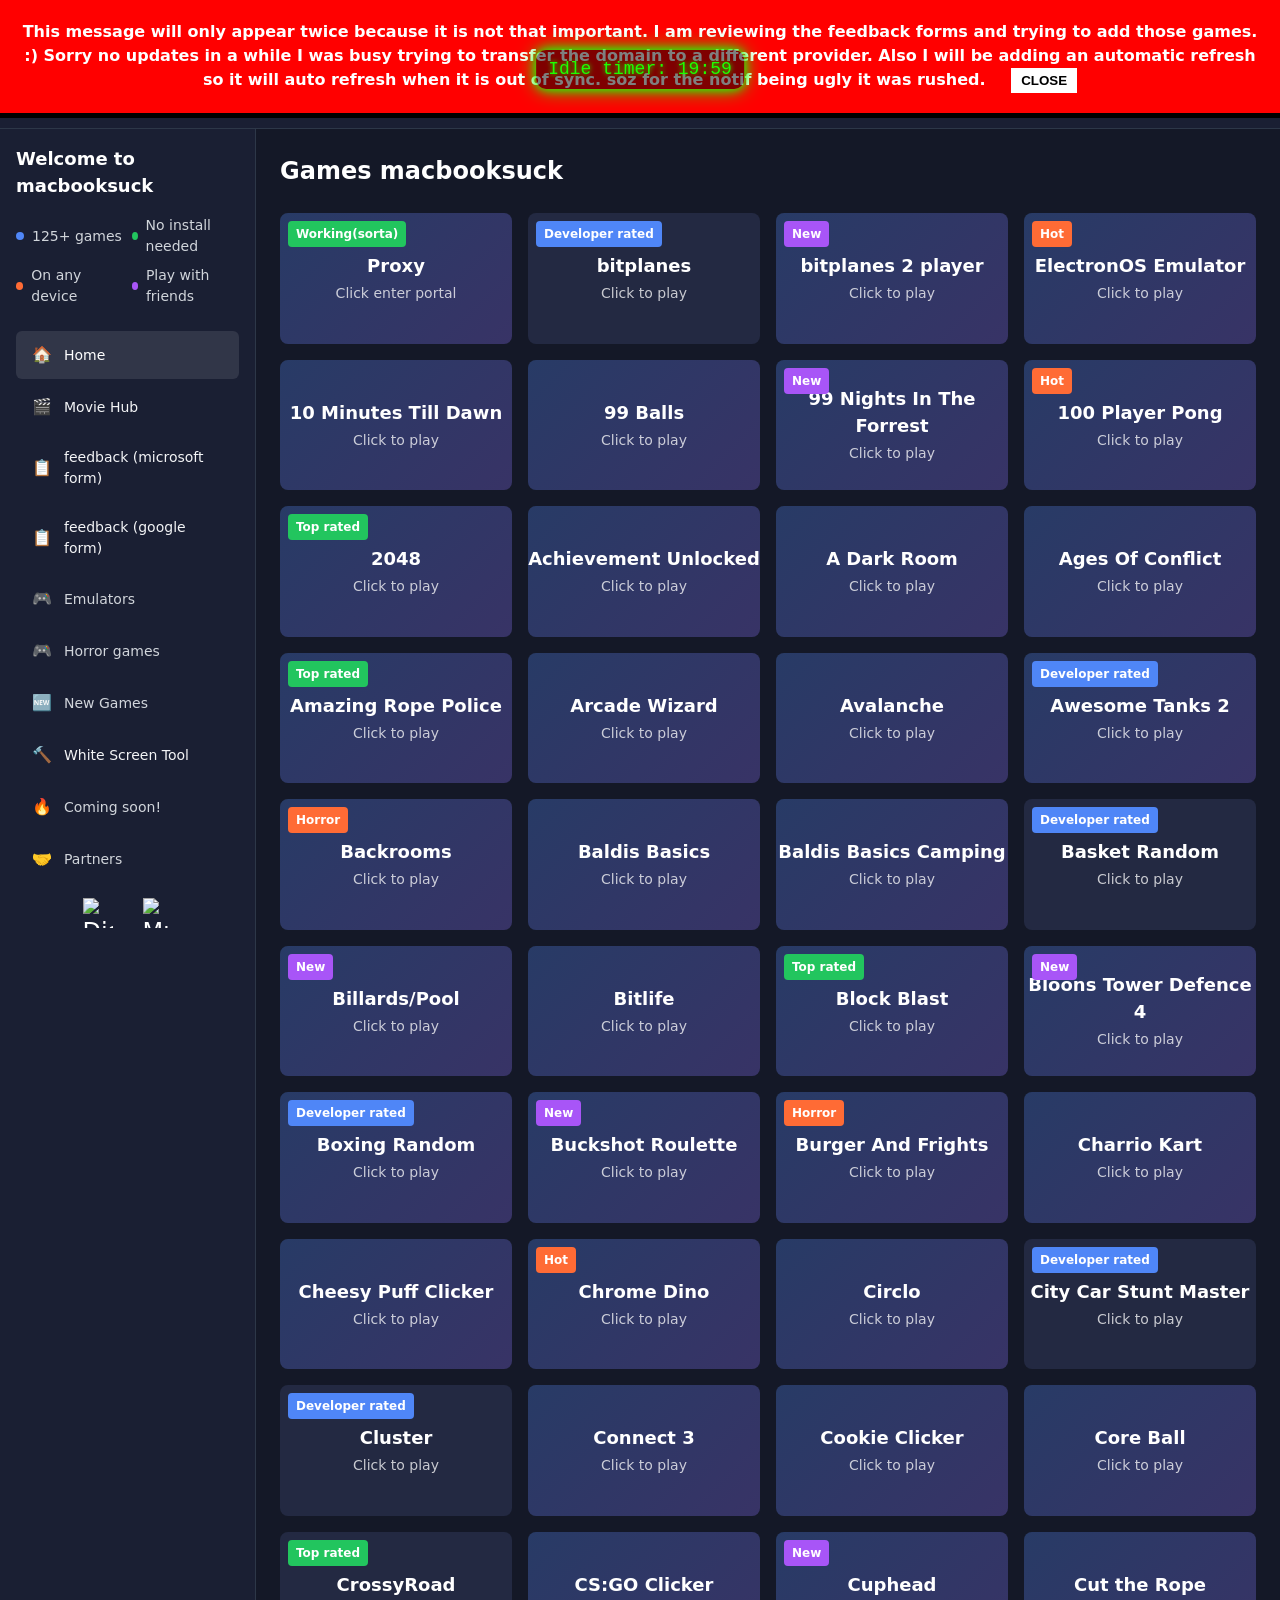
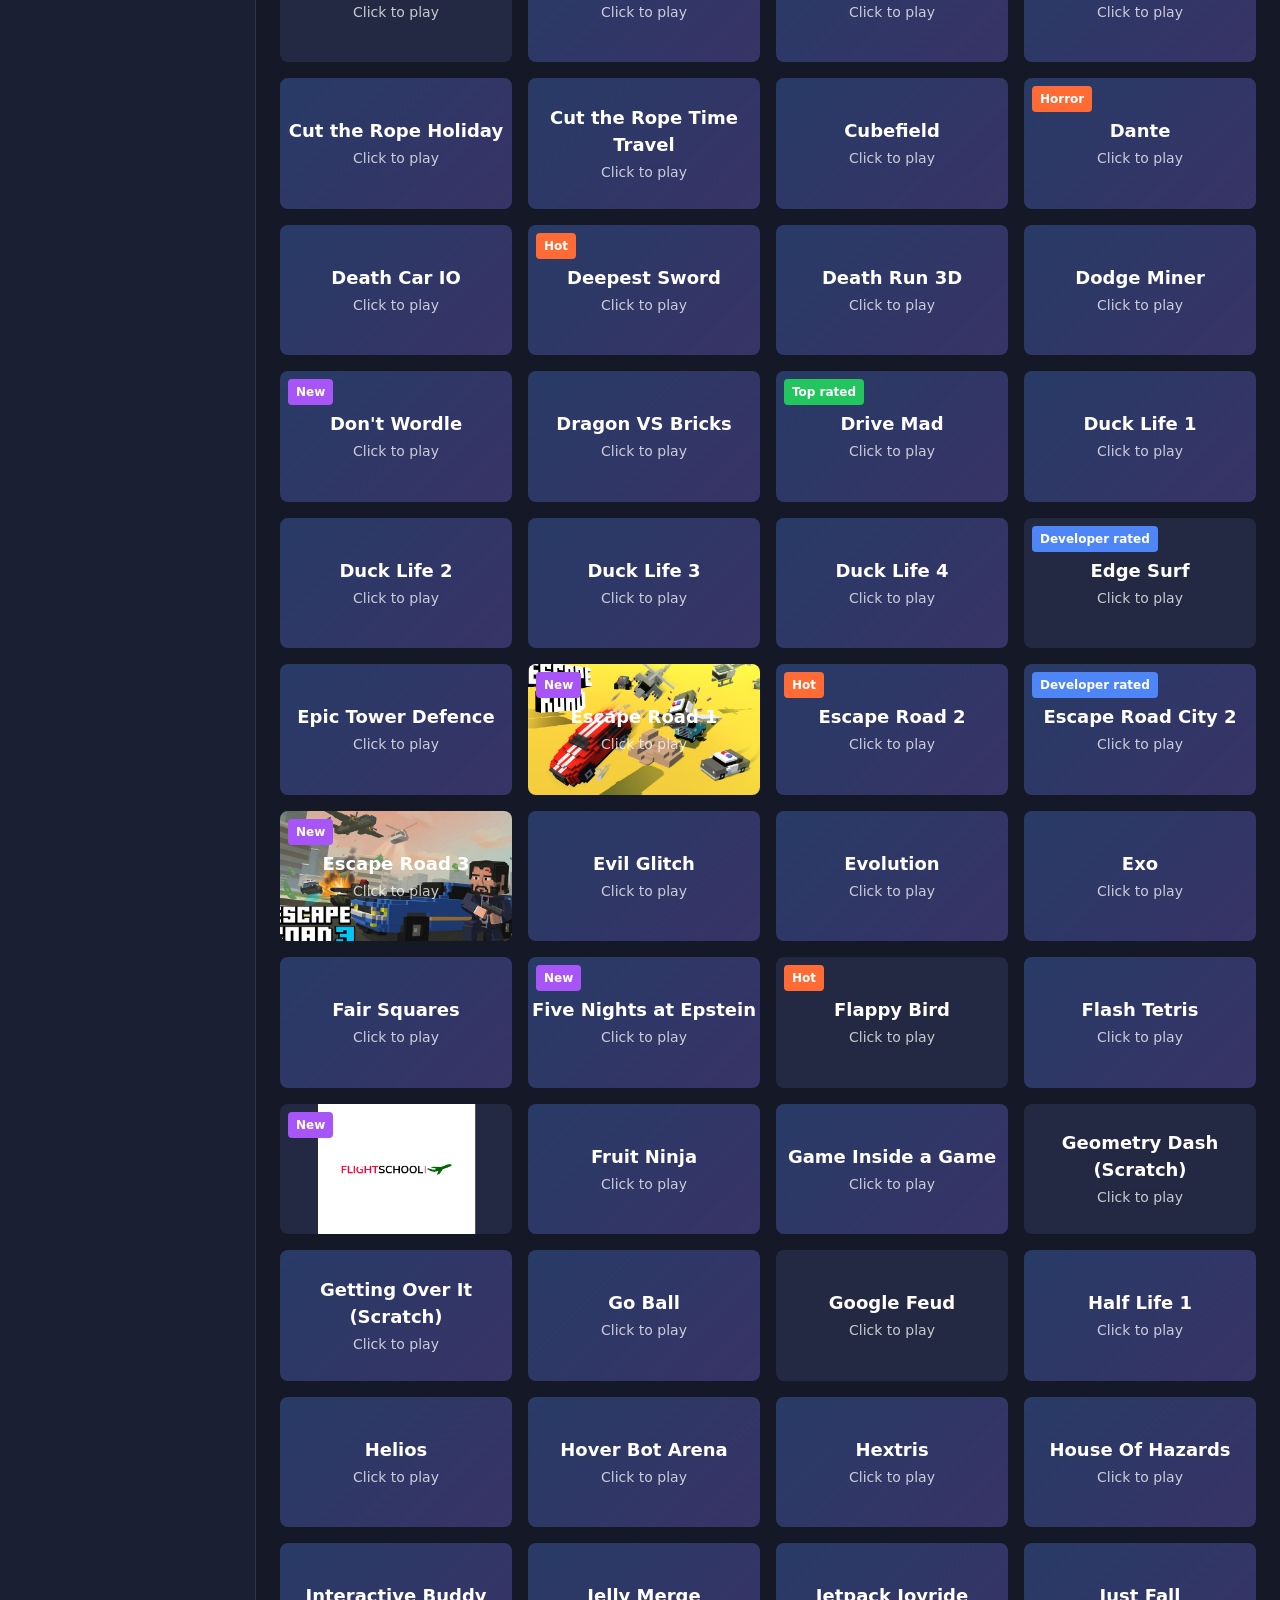
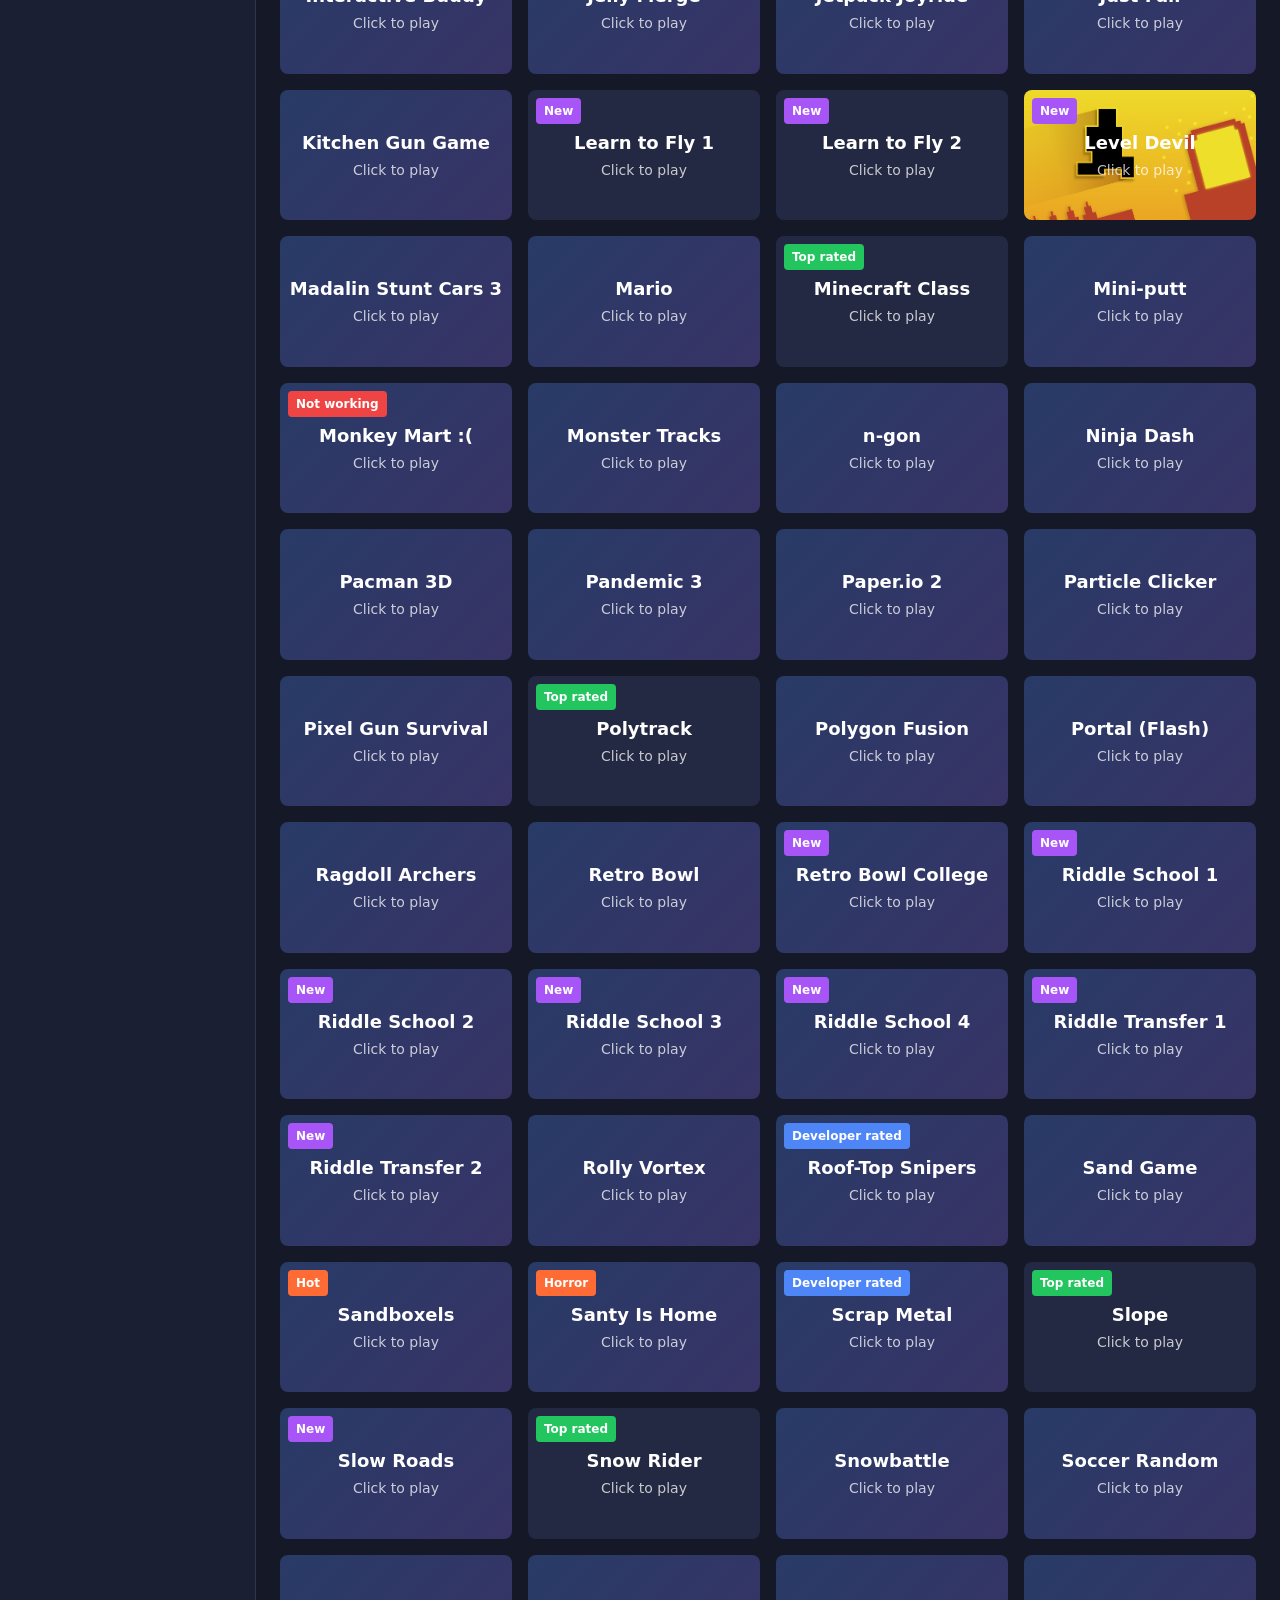
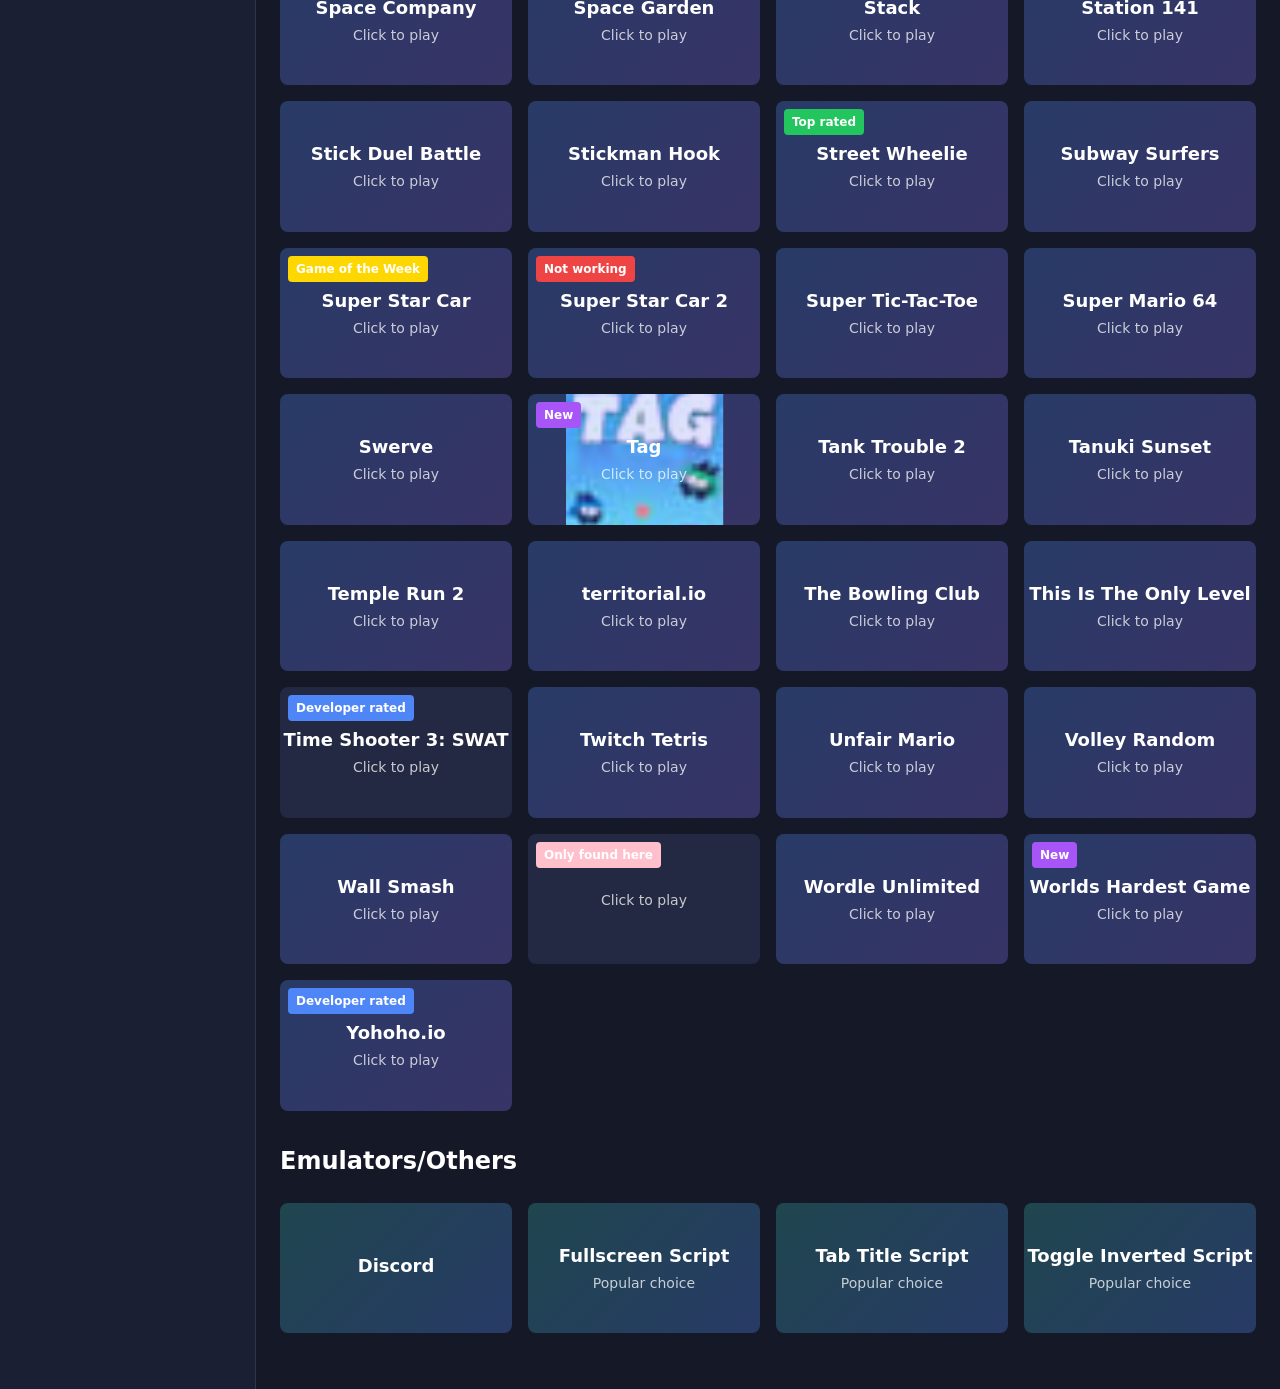
==== index(down).html @ ab555971 "currently down message" ====
<!DOCTYPE html>
<html lang="en">
<head>
    <link rel="stylesheet" href="https://cdnjs.cloudflare.com/ajax/libs/font-awesome/6.5.0/css/all.min.css" integrity="sha512-..." crossorigin="anonymous" referrerpolicy="no-referrer" />
    <script async src="https://pagead2.googlesyndication.com/pagead/js/adsbygoogle.js?client=ca-pub-8167917296547686"
     crossorigin="anonymous"></script>
    <meta charset="UTF-8">
    <script async src="https://www.googletagmanager.com/gtag/js?id=G-ZDD8GECEW2" crossorigin="anonymous"></script>
  <script>
    window.dataLayer = window.dataLayer || [];
    function gtag(){dataLayer.push(arguments);}
    gtag('js', new Date());
    gtag('config', 'G-ZDD8GECEW2');
  </script>
    <script src="TemplateData/UnityProgress.js"></script>
    <meta property="og:title" content="Play Unblocked Games | macbooksuck.xyz">
    <meta name="viewport" content="width=device-width,initial-scale=1.0">
    <meta name="description" content="macbooksuck games unblocked anti-teachers mySBC">
    <meta property="og:description" content="macbooksuck">
    <meta property="og:type" content="website">
    <meta name="google-adsense-account" content="ca-pub-8167917296547686">
    <meta name="keywords" content="macbooksuck, macbooksuck xyz, macbooksuck.com, mackbooksuck, macbookssuck, mackbookssuck, mySBC, macbook suck, macbooks suck, mcbooksuck, mcbooksucks">
    <script src="TemplateData/UnityProgress.js"></script>
    <title>Education Perfect | Learning, Assessment and Analytics Platform</title>
    <link rel="icon" href="assets/favicon/education-perfect.png">
    <link rel="stylesheet" href="styles.css?2313123dsfs4ddsujafgyat">
    <meta property="og:title" content="Play Unblocked Games | macbooksuck.xyz">
    <meta property="og:description" content="Instant access to browser-based games. No downloads.">
    <meta property="og:image" content="https://main1.macbooksuck.xyz/assets/favicon/education-perfect.png">
    <meta property="og:url" content="https://main1.macbooksuck.xyz">
    <link rel="canonical" href="https://main1.macbooksuck.xyz">
    <style>
.icon-bar {
  display: flex;
  justify-content: center;
  gap: 20px;
  padding: 10px 0;
  background-color: transparent;
  position: static; /* Remove fixed positioning */
  width: 100%;
}

.icon-bar a {
  color: white;
  font-size: 24px;
  text-decoration: none;
  display: flex;
  align-items: center;
  justify-content: center;
  width: 40px;
  height: 40px;
}

.icon-bar a:hover {
  color: #ffcc00;
}

.icon-bar i,
.icon-bar img.nav-icon {
  max-width: 24px;
  max-height: 24px;
}

.icon-bar a.active i {
  color: #1eff00;
  text-shadow: 0 0 5px #1eff00, 0 0 10px #1eff00;
  transition: color 0.3s ease, text-shadow 0.3s ease;
}

.vertical-icons {
  flex-direction: column;
  align-items: center;
  gap: 12px;
  padding-top: 4px;
}
        
.icon-img {
  width: 30px;
  height: 30px;
  object-fit: contain;
  vertical-align: middle;
}


#idleCountdown {
  position: fixed;
  top: 50px;
  left: 50%;
  transform: translateX(-50%);
  background-color: rgba(25, 25, 25, 0.9);
  color: #1eff00;
  font-size: 20px;
  padding: 8px 16px;
  border-radius: 12px;
  font-family: 'Courier New', monospace;
  z-index: 9999;
  pointer-events: none;
  box-shadow: 0 0 10px #1eff00, 0 0 20px #1eff00;
  text-shadow: 0 0 5px #1eff00;
  animation: pulseGlow 1s infinite alternate;
}

        
#webAppPopup {
  position: fixed !important;
  bottom: 32px !important;
  right: 32px !important;
  left: auto !important;
  top: auto !important;
  margin: 0 !important;
  z-index: 10000 !important;
  width: 340px;
  max-width: 90vw;
  min-width: 180px;
  box-shadow: 0 4px 24px rgba(0,0,0,0.4);
  background: #09003d;
  color: #fff;
  border-radius: 12px;
  display: none; /* default off */
}
        
#webAppPopup .callout-header {
    font-weight: bold;
    font-size: 16px;
}
  
    </style>
</head>
<body>
        <div class="icon-bar">
<a href="https://discord.com/invite/bUhB26NxNC" target="_blank" title="Join our Discord">
  <img src="assets/img/discord.png" alt="Discord" class="icon-img">
</a>

<a href="#" id="musicToggle" title="Toggle Music">
  <img src="assets/img/2music-off.png" alt="Music Toggle" id="musicIcon" class="icon-img" />
</a>
</div>

<div id="musicPlayer" style="display:none; position:fixed;
top:60px; right:20px; background:#000; border:2px solid violet;
padding:10px; border-radius:15px; z-index:9999;">
  <audio id="bgAudio" controls>
    <source src="sigma.mp3" type="audio/mpeg">
    Your browser doesn't support audio.
  </audio>
</div>
<div id="idleOverlay" style="display:none; position:fixed; top:0;
left:0; width:100vw; height:100vh; background:#000; z-index:99999;">
  <img src="assets/img/Drawing-29.sketchpad.png" alt="Idle Cover" style="width:100%; height:100%; object-fit:cover;">
  
<button id="resumeBtn" onclick="hideIdleOverlay()" style="
  position: absolute;
  top: 20px;
  right: 20px;
  padding: 6px 12px;
  font-size: 14px;
  background: #888;
  border: none;
  border-radius: 6px;
  color: #fff;
  cursor: pointer;
">
  Resume
</button>
</div>

<div id="idleCountdown" style="
  position:fixed;
  top:50px;
  left:50%;
  transform:translateX(-50%);
  background-color:rgba(0,0,0,0.5);
  color:#1eff00;
  font-size:18px;
  padding:6px 12px;
  border-radius:10px;
  z-index:9999;
  font-family:monospace;
  pointer-events:none;
">
  Idle timer: 20:00
</div>

<script>
let lastActive = Date.now();
const idleDuration = 20 * 60 * 1000; // 20 minutes
const countdownEl = document.getElementById("idleCountdown");
let idleActive = false;

function showIdleOverlay() {
  document.getElementById("idleOverlay").style.display = "block";
  idleActive = true;
}

function hideIdleOverlay() {
  document.getElementById("idleOverlay").style.display = "none";
  idleActive = false;
  lastActive = Date.now(); // Reset timer
}

["mousemove", "click", "scroll", "touchstart"].forEach(evtName => {
  document.addEventListener(evtName, (e) => {
    if (!idleActive) {
      lastActive = Date.now();
    } else {
      // Prevent mouse movement from resetting timer during idle
      if (evtName === "mousemove") {
        e.stopPropagation();
        e.preventDefault();
      }
    }
  }, true);
});

// Resume only via key press or resume button
document.addEventListener("keydown", () => {
  if (idleActive) hideIdleOverlay();
});

document.getElementById("resumeBtn").addEventListener("click", () => {
  if (idleActive) hideIdleOverlay();
});

// Update countdown every second
setInterval(() => {
  const timeLeft = idleDuration - (Date.now() - lastActive);
  if (timeLeft <= 0 && !idleActive) {
    showIdleOverlay();
    countdownEl.textContent = "Idle timer: 00:00";
  } else if (!idleActive) {
    const minutes = Math.floor(timeLeft / 60000);
    const seconds = Math.floor((timeLeft % 60000) / 1000);
    countdownEl.textContent = `Idle timer: ${String(minutes).padStart(2, '0')}:${String(seconds).padStart(2, '0')}`;
  }
}, 1000);
</script>

<script>
function toggleMusicPlayer() {
  const player = document.getElementById("musicPlayer");
  const audio = document.getElementById("bgAudio");
  const icon = document.getElementById("musicIcon");

  if (player.style.display === "none") {
    player.style.display = "block";
    audio.play();
    icon.src = "assets/img/1music-on.png";
  } else {
    player.style.display = "none";
    audio.pause();
    icon.src = "assets/img/2music-off.png";
  }
}

// Hi? why are you reading this? eh this is a watermark for macbooksuck so ok bye!
document.getElementById("musicToggle").addEventListener("click", function(e) {
  e.preventDefault();
  toggleMusicPlayer();
});
</script>

    
<div class="settings-container">
  <button class="settings-toggle" onclick="toggleSettings()">⚙️</button>
  <div class="settings-dropdown" id="settingsDropdown">
    <label>
      Tab Title:
      <input type="text" id="titleInput" placeholder="Enter new tab title" />
    </label>
    <label>
      Tab Icon URL:
      <input type="text" id="faviconInput" placeholder="Enter favicon image URL" />
    </label>
    <label>
      Idle Timer (minutes):
      <input type="number" id="idleTimeInput" placeholder="e.g. 20" min="1" />
    </label>
    <label>
      Idle Image URL:
      <input type="text" id="idleImageInput" placeholder="Enter image URL for idle overlay" />
    </label>

    <div class="settings-actions">
      <button class="reset-btn" onclick="resetSettings()">Reset</button>
      <!-- Future button can go here -->
    </div>

    <button onclick="applySettings()" class="apply-btn">Apply</button>
  </div>
</div>


    <div class="app">
        <!-- Header -->
        <header class="header">
            <div class="header-logo">
                <div class="logo-icon">
                    <span>CG</span>
                </div>
                <div class="logo-text">
                    <div>macbook</div>
                    <div>suck</div>
                </div>
            </div>

            <div class="header-search">
                <input type="text" placeholder="Search Bar!" class="search-input">
            </div>
        </header>

        <div class="main-layout">
            <!-- Sidebar -->
            <aside class="sidebar">
                <div class="sidebar-content">
                    <div class="welcome-section">
                        <h2>Welcome to macbooksuck</h2>
                        <div class="features-grid">
                            <div class="feature-item">
                                <span class="feature-dot blue"></span>
                                125+ games
                            </div>
                            <div class="feature-item">
                                <span class="feature-dot green"></span>
                                No install needed
                            </div>
                            <div class="feature-item">
                                <span class="feature-dot orange"></span>
                                On any device
                            </div>
                            <div class="feature-item">
                                <span class="feature-dot purple"></span>
                                Play with friends
                            </div>
                        </div>
                    </div>

                    <nav class="sidebar-nav">
                        <div class="sidebar-item active" id="navHome" onclick="showHome()">
                            <span class="nav-icon">🏠</span>
                            <span class="nav-label">Home</span>
                        </div>

                        <a href="https://movie-hub.macbooksuck.xyz" class="sidebar-item" target="_blank">
                            <span class="nav-icon">🎬</span>
                            <span class="nav-label">Movie Hub</span>
                        </a>
                        
                        <a href="https://forms.office.com/r/u4eZi5Cr4D" class="sidebar-item" target="_blank">
                            <span class="nav-icon">📋</span>
                            <span class="nav-label">feedback (microsoft form)</span>
                        </a>

                        <a href="https://forms.gle/hWubwTMsiNaT93it7" class="sidebar-item" target="_blank">
                            <span class="nav-icon">📋</span>
                            <span class="nav-label">feedback (google form)</span>
                        </a>
                        
                        <div class="sidebar-item" id="navEmulators" onclick="showEmulators()">
                              <span class="nav-icon">🎮</span>
                              <span class="nav-label">Emulators</span>
                        </div>

                        <div class="sidebar-item" id="navHorror" onclick="showHorror()">
                              <span class="nav-icon">🎮</span>
                              <span class="nav-label">Horror games</span>
                        </div>

                        <div class="sidebar-item" id="navNew" onclick="showNewGames()">
                              <span class="nav-icon">🆕</span>
                              <span class="nav-label">New Games</span>
                        </div>
                        
                        <a href="https://ws.macbooksuck.xyz" class="sidebar-item" target="_blank">
                            <span class="nav-icon">🔨</span>
                            <span class="nav-label">White Screen Tool</span>
                        </a>
                        
                        <div class="sidebar-item">
                            <span class="nav-icon">🔥</span>
                            <span class="nav-label">Coming soon!</span>
                        </div>

                        <div class="sidebar-item">
                            <span class="nav-icon">🤝</span>
                            <span class="nav-label">Partners</span>
                        </div>
                    </nav>

                        <div class="icon-bar">
                            <a href="https://discord.com/invite/bUhB26NxNC" target="_blank" title="Join our Discord">
                                <img src="assets/img/discord.png" alt="Discord" class="icon-img">
                            </a>
                            <a href="#" id="musicToggle" title="Toggle Music">
                                <img src="assets/img/2music-off.png" alt="Music Toggle" id="musicIcon" class="icon-img" />
                            </a>
                        </div>
                    </div>
                </aside>
            <div id="webfarmNotification" class="notif hidden" role="status" aria-live="polite" aria-atomic="true">
                <div class="notif-inner">
                    <div class="notif-left">
                        <strong class="notif-title">Update</strong>
                        <div class="notif-message">Added Buckshot Roulette and Cuphead</div>
                    </div>
                    <div class="notif-actions">
                        <button id="notifDetails" class="notif-btn">Details</button>
                        <button id="notifDismiss" class="notif-btn" aria-label="Dismiss notification">✕</button>
                    </div>
                </div>
            </div>

            <script>
            // Check the "aggression level" in local storage
let notifyStatus = localStorage.getItem('annoying_popup_status');

// If status is null (first time) or '1' (first dismissal), show it
if (!notifyStatus || notifyStatus === '1') {
    window.onload = () => {
        const overlay = document.createElement('div');
        overlay.id = 'aggro-notify';
        overlay.innerHTML = `
            <div style="background:red; color:white; padding:20px; font-weight:bold; text-align:center; position:fixed; top:0; left:0; width:100%; z-index:9999; border-bottom:5px solid black;">
                This message will only appear twice because it is not that important. I am reviewing the feedback forms and trying to add those games. :) Sorry no updates in a while I was busy trying to transfer the domain to a different provider. Also I will be adding an automatic refresh so it will auto refresh when it is out of sync. soz for the notif being ugly it was rushed.
                <button onclick="dismissNotify()" style="margin-left:20px; cursor:pointer; background:white; border:none; padding:5px 10px; font-weight:bold;">CLOSE</button>
            </div>
        `;
        document.body.prepend(overlay);
    };
}

function dismissNotify() {
    const currentStatus = localStorage.getItem('annoying_popup_status');
    
    if (!currentStatus) {
        // First dismissal: set status to 1
        localStorage.setItem('annoying_popup_status', '1');
    } else if (currentStatus === '1') {
        // Second dismissal: set status to 2 (hidden forever)
        localStorage.setItem('annoying_popup_status', '2');
    }
    
    document.getElementById('aggro-notify').remove();
}

// Helper function for you to reset it manually via console
function resetNotify() {
    localStorage.removeItem('annoying_popup_status');
    location.reload();
}
            </script>
                        

            <!-- Main Content -->
            <main class="main-content">
                <section class="games-section">
                    <h2 class="section-title">Games <strong>macbooksuck</strong></h2>
                    <div class="games-grid">
                        <a href="https://games.macbooksuper.xyz/games/proxy/" class="game-card">
                            <div class="card-background blue-purple"></div>
                            <div class="card-content">
                                <div class="game-title">Proxy</div>
                                <div class="game-subtitle">Click enter portal</div>
                            </div>
                            <div class="badge top-rated">Working(sorta)</div>
                        </a>

                        <a href="https://games.macbooksuper.xyz/games/bit-planes/" class="game-card">
                            <div class="card-background has-image" style="background-image: url('assets/img/game-previews/bit-planes.jpg');"></div>
                            <div class="card-content">
                                <div class="game-title">bitplanes</div>
                                <div class="game-subtitle">Click to play</div>
                            </div>
                            <div class="badge updated">Developer rated</div>
                        </a>

                        <a href="https://games.macbooksuper.xyz/games/bit-planes-2" class="game-card">
                            <div class="card-background blue-purple"></div>
                            <div class="card-content">
                                <div class="game-title">bitplanes 2 player</div>
                                <div class="game-subtitle">Click to play</div>
                            </div>
                            <div class="badge new">New</div>
                          </a>

                        <a href="https://games.macbooksuper.xyz/games/ElectronOS/" class="game-card">
                            <div class="card-background blue-purple"></div>
                            <div class="card-content">
                                <div class="game-title">ElectronOS Emulator</div>
                                <div class="game-subtitle">Click to play</div>
                            </div>
                            <div class="badge hot">Hot</div>
                        </a>

                        <a href="https://games.macbooksuper.xyz/games/10-minutes-till-dawn/" class="game-card">
                            <div class="card-background blue-purple"></div>
                            <div class="card-content">
                                <div class="game-title">10 Minutes Till Dawn</div>
                                <div class="game-subtitle">Click to play</div>
                            </div>
                         </a>

                        <a href="https://macbooksuper.xyz/games/99balls/" class="game-card">
                            <div class="card-background blue-purple"></div>
                            <div class="card-content">
                                <div class="game-title">99 Balls</div>
                                <div class="game-subtitle">Click to play</div>
                            </div>
                          </a>

                        <a href="https://99nights.macbooksuck.xyz/" class="game-card">
                            <div class="card-background blue-purple"></div>
                            <div class="card-content">
                                <div class="game-title">99 Nights In The Forrest</div>
                                <div class="game-subtitle">Click to play</div>
                            </div>
                            <div class="badge new">New</div>
                          </a>
                        
                        <a href="https://games.macbooksuper.xyz/games/100ng/" class="game-card">
                            <div class="card-background blue-purple"></div>
                            <div class="card-content">
                                <div class="game-title">100 Player Pong</div>
                                <div class="game-subtitle">Click to play</div>
                            </div>
                            <div class="badge hot">Hot</div>
                          </a>

                        <a href="https://games.macbooksuper.xyz/games/2048/" class="game-card">
                            <div class="card-background blue-purple"></div>
                            <div class="card-content">
                                <div class="game-title">2048</div>
                                <div class="game-subtitle">Click to play</div>
                            </div>
                            <div class="badge top-rated">Top rated</div>
                        </a>
                        
                        <a href="https://games.macbooksuper.xyz/games/achievementunlocked/" class="game-card">
                            <div class="card-background blue-purple"></div>
                            <div class="card-content">
                                <div class="game-title">Achievement Unlocked</div>
                                <div class="game-subtitle">Click to play</div>
                            </div>
                        </a>

                        <a href="https://games.macbooksuper.xyz/games/adarkroom/" class="game-card">
                            <div class="card-background blue-purple"></div>
                            <div class="card-content">
                                <div class="game-title">A Dark Room</div>
                                <div class="game-subtitle">Click to play</div>
                            </div>
                        </a>

                        <a href="https://games.macbooksuper.xyz/games/ages-of-conflict/" class="game-card">
                            <div class="card-background blue-purple"></div>
                            <div class="card-content">
                                <div class="game-title">Ages Of Conflict</div>
                                <div class="game-subtitle">Click to play</div>
                            </div>
                        </a>

                        <a href="https://games.macbooksuper.xyz/games/amazing-rope-police/" class="game-card">
                            <div class="card-background blue-purple"></div>
                            <div class="card-content">
                                <div class="game-title">Amazing Rope Police</div>
                                <div class="game-subtitle">Click to play</div>
                            </div>
                            <div class="badge top-rated">Top rated</div>
                        </a>

                        <a href="https://games.macbooksuper.xyz/games/arcadewizard/" class="game-card">
                            <div class="card-background blue-purple"></div>
                            <div class="card-content">
                                <div class="game-title">Arcade Wizard</div>
                                <div class="game-subtitle">Click to play</div>
                            </div>
                        </a>
                    
                        <a href="https://games.macbooksuper.xyz/games/avalanche/" class="game-card">
                            <div class="card-background blue-purple"></div>
                            <div class="card-content">
                                <div class="game-title">Avalanche</div>
                                <div class="game-subtitle">Click to play</div>
                            </div>
                        </a>

                        <a href="https://games.macbooksuper.xyz/games/awesometanks2/" class="game-card">
                            <div class="card-background blue-purple"></div>
                            <div class="card-content">
                                <div class="game-title">Awesome Tanks 2</div>
                                <div class="game-subtitle">Click to play</div>
                            </div>
                            <div class="badge updated">Developer rated</div>
                        </a>


                        <a href="https://games.macbooksuper.xyz/games/backrooms-2d/" class="game-card">
                            <div class="card-background blue-purple"></div>
                            <div class="card-content">
                                <div class="game-title">Backrooms</div>
                                <div class="game-subtitle">Click to play</div>
                            </div>
                            <div class="badge hot">Horror</div>
                        </a>


                        <a href="https://games.macbooksuper.xyz/games/baldis-basics/" class="game-card">
                            <div class="card-background blue-purple"></div>
                            <div class="card-content">
                                <div class="game-title">Baldis Basics</div>
                                <div class="game-subtitle">Click to play</div>
                            </div>
                        </a>

                        <a href="https://games.macbooksuper.xyz/games/baldisbasicsfieldtripcampingremake/" class="game-card">
                            <div class="card-background blue-purple"></div>
                            <div class="card-content">
                                <div class="game-title">Baldis Basics Camping</div>
                                <div class="game-subtitle">Click to play</div>
                            </div>
                        </a>

                        <a href="https://games.macbooksuper.xyz/games/basket-random/" class="game-card">
                            <div class="card-background has-image" style="background-image: url('assets/img/game-previews/basket-random.jpg');"></div>
                            <div class="card-content">
                                <div class="game-title">Basket Random</div>
                                <div class="game-subtitle">Click to play</div>
                            </div>
                            <div class="badge updated">Developer rated</div>
                        </a>

                        <a href="https://billards.macbooksuck.xyz/" class="game-card">
                            <div class="card-background blue-purple"></div>
                            <div class="card-content">
                                <div class="game-title">Billards/Pool</div>
                                <div class="game-subtitle">Click to play</div>
                            </div>
                            <div class="badge new">New</div>
                        </a>

                        <a href="https://games.macbooksuper.xyz/games/bitlife/" class="game-card">
                            <div class="card-background blue-purple"></div>
                            <div class="card-content">
                                <div class="game-title">Bitlife</div>
                                <div class="game-subtitle">Click to play</div>
                            </div>
                        </a>

                        <a href="https://games.macbooksuper.xyz/games/block-blast/" class="game-card">
                            <div class="card-background blue-purple"></div>
                            <div class="card-content">
                                <div class="game-title">Block Blast</div>
                                <div class="game-subtitle">Click to play</div>
                            </div>
                            <div class="badge top-rated">Top rated</div>
                        </a>

                        <a href="https://games.macbooksuper.xyz/games/Bloons-TD4/" class="game-card">
                            <div class="card-background blue-purple"></div>
                            <div class="card-content">
                                <div class="game-title">Bloons Tower Defence 4</div>
                                <div class="game-subtitle">Click to play</div>
                            </div>
                            <div class="badge new">New</div>
                        </a>

                        <a href="https://games.macbooksuper.xyz/games/boxing-random/" class="game-card">
                            <div class="card-background blue-purple"></div>
                            <div class="card-content">
                                <div class="game-title">Boxing Random</div>
                                <div class="game-subtitle">Click to play</div>
                            </div>
                            <div class="badge updated">Developer rated</div>
                        </a>

                        <a href="https://buckshot-roulette.macbooksuck.xyz/index.html" class="game-card">
                            <div class="card-background blue-purple"></div>
                            <div class="card-content">
                                <div class="game-title">Buckshot Roulette</div>
                                <div class="game-subtitle">Click to play</div>
                            </div>
                            <div class="badge new">New</div>
                        </a>

                        <a href="https://games.macbooksuper.xyz/games/burger-and-frights/" class="game-card">
                            <div class="card-background blue-purple"></div>
                            <div class="card-content">
                                <div class="game-title">Burger And Frights</div>
                                <div class="game-subtitle">Click to play</div>
                            </div>
                            <div class="badge hot">Horror</div>
                        </a>

                        <a href="https://games.macbooksuper.xyz/games/charrio-kart/" class="game-card">
                            <div class="card-background blue-purple"></div>
                            <div class="card-content">
                                <div class="game-title">Charrio Kart</div>
                                <div class="game-subtitle">Click to play</div>
                            </div>
                        </a>

                        <a href="https://games.macbooksuper.xyz/games/cheesypuffclicker/" class="game-card">
                            <div class="card-background blue-purple"></div>
                            <div class="card-content">
                                <div class="game-title">Cheesy Puff Clicker</div>
                                <div class="game-subtitle">Click to play</div>
                            </div>
                        </a>

                        <a href="https://games.macbooksuper.xyz/games/chrome-dino/" class="game-card">
                            <div class="card-background blue-purple"></div>
                            <div class="card-content">
                                <div class="game-title">Chrome Dino</div>
                                <div class="game-subtitle">Click to play</div>
                            </div>
                            <div class="badge hot">Hot</div>
                        </a>

                        <a href="https://games.macbooksuper.xyz/games/circlo/" class="game-card">
                            <div class="card-background blue-purple"></div>
                            <div class="card-content">
                                <div class="game-title">Circlo</div>
                                <div class="game-subtitle">Click to play</div>
                            </div>
                        </a>
                        
                        <a href="https://city-car-driving-stunt-master1.macbooksuck.xyz/" class="game-card">
                            <div class="card-background has-image" style="background-image: url('assets/img/game-previews/city-car-stunt-master.jpg');"></div>
                            <div class="card-content">
                                <div class="game-title">City Car Stunt Master</div>
                                <div class="game-subtitle">Click to play</div>
                            </div>
                            <div class="badge updated">Developer rated</div>
                        </a>

                        <a href="https://games.macbooksuper.xyz/games/cluster/index.html" class="game-card">
                            <div class="card-background has-image" style="background-image: url('assets/img/game-previews/cluster1.jpg');"></div>
                            <div class="card-content">
                                <div class="game-title">Cluster</div>
                                <div class="game-subtitle">Click to play</div>
                            </div>
                            <div class="badge updated">Developer rated</div>
                        </a>

                        <a href="https://games.macbooksuper.xyz/games/connect3/index.html" class="game-card">
                            <div class="card-background blue-purple"></div>
                            <div class="card-content">
                                <div class="game-title">Connect 3</div>
                                <div class="game-subtitle">Click to play</div>
                            </div>
                        </a>

                        <a href="https://games.macbooksuper.xyz/games/cookie-clicker/index.html" class="game-card">
                            <div class="card-background blue-purple"></div>
                            <div class="card-content">
                                <div class="game-title">Cookie Clicker</div>
                                <div class="game-subtitle">Click to play</div>
                            </div>
                        </a>

                        <a href="https://games.macbooksuper.xyz/games/core-ball/index.html" class="game-card">
                            <div class="card-background blue-purple"></div>
                            <div class="card-content">
                                <div class="game-title">Core Ball</div>
                                <div class="game-subtitle">Click to play</div>
                            </div>
                        </a>

                        <a href="https://games.macbooksuck.xyz/games/crossyroad/index.html" class="game-card">
                            <div class="card-background has-image" style="background-image: url('assets/img/game-previews/crossy-road.jpg');"></div>
                            <div class="card-content">
                                <div class="game-title">CrossyRoad</div>
                                <div class="game-subtitle">Click to play</div>
                            </div>
                            <div class="badge top-rated">Top rated</div>
                        </a>

                        <a href="https://games.macbooksuper.xyz/games/csgo-clicker/index.html" class="game-card">
                            <div class="card-background blue-purple"></div>
                            <div class="card-content">
                                <div class="game-title">CS:GO Clicker</div>
                                <div class="game-subtitle">Click to play</div>
                            </div>
                        </a>

                        <a href="https:/cuphead.macbooksuck.xyz" class="game-card">
                            <div class="card-background blue-purple"></div>
                            <div class="card-content">
                                <div class="game-title">Cuphead</div>
                                <div class="game-subtitle">Click to play</div>
                            </div>
                            <div class="badge new">New</div>
                        </a>
                        
                        <a href="https://games.macbooksuper.xyz/games/ctr/index.html" class="game-card">
                            <div class="card-background blue-purple"></div>
                            <div class="card-content">
                                <div class="game-title">Cut the Rope</div>
                                <div class="game-subtitle">Click to play</div>
                            </div>
                        </a>

                        <a href="https://games.macbooksuper.xyz/games/ctr-holiday/index.html" class="game-card">
                            <div class="card-background blue-purple"></div>
                            <div class="card-content">
                                <div class="game-title">Cut the Rope Holiday</div>
                                <div class="game-subtitle">Click to play</div>
                            </div>
                        </a>

                        <a href="https://games.macbooksuper.xyz/games/ctr-tr/index.html" class="game-card">
                            <div class="card-background blue-purple"></div>
                            <div class="card-content">
                                <div class="game-title">Cut the Rope Time Travel</div>
                                <div class="game-subtitle">Click to play</div>
                            </div>
                        </a>

                        <a href="https://games.macbooksuper.xyz/games/cubefield/index.html" class="game-card">
                            <div class="card-background blue-purple"></div>
                            <div class="card-content">
                                <div class="game-title">Cubefield</div>
                                <div class="game-subtitle">Click to play</div>
                            </div>
                        </a>
                  
                        <a href="https://games.macbooksuper.xyz/games/dante/index.html" class="game-card">
                            <div class="card-background blue-purple"></div>
                            <div class="card-content">
                                <div class="game-title">Dante</div>
                                <div class="game-subtitle">Click to play</div>
                            </div>
                            <div class="badge hot">Horror</div>
                        </a>

                        <a href="https://games.macbooksuper.xyz/games/deathcario/index.html" class="game-card">
                            <div class="card-background blue-purple"></div>
                            <div class="card-content">
                                <div class="game-title">Death Car IO</div>
                                <div class="game-subtitle">Click to play</div>
                            </div>
                        </a>

                        <a href="https://games.macbooksuper.xyz/games/deepest-sword/index.html" class="game-card">
                            <div class="card-background blue-purple"></div>
                            <div class="card-content">
                                <div class="game-title">Deepest Sword</div>
                                <div class="game-subtitle">Click to play</div>
                            </div>
                            <div class="badge hot">Hot</div>
                        </a>

                        <a href="https://games.macbooksuper.xyz/games/death-run-3d/index.html" class="game-card">
                            <div class="card-background blue-purple"></div>
                            <div class="card-content">
                                <div class="game-title">Death Run 3D</div>
                                <div class="game-subtitle">Click to play</div>
                            </div>
                        </a>

                        <a href="https://games.macbooksuper.xyz/games/DogeMiner/index.html" class="game-card">
                            <div class="card-background blue-purple"></div>
                            <div class="card-content">
                                <div class="game-title">Dodge Miner</div>
                                <div class="game-subtitle">Click to play</div>
                            </div>
                        </a>

                        <a href="https://dontwordle.macbooksuck.xyz/index.html" class="game-card">
                            <div class="card-background blue-purple"></div>
                            <div class="card-content">
                                <div class="game-title">Don't Wordle</div>
                                <div class="game-subtitle">Click to play</div>
                            </div>
                            <div class="badge new">New</div>
                        </a>

                        <a href="https://games.macbooksuper.xyz/games/dragon-vs-bricks/index.html" class="game-card">
                            <div class="card-background blue-purple"></div>
                            <div class="card-content">
                                <div class="game-title">Dragon VS Bricks</div>
                                <div class="game-subtitle">Click to play</div>
                            </div>
                        </a>

                        <a href="https://games.macbooksuper.xyz/games/drive-mad/index.html" class="game-card">
                            <div class="card-background blue-purple"></div>
                            <div class="card-content">
                                <div class="game-title">Drive Mad</div>
                                <div class="game-subtitle">Click to play</div>
                            </div>
                            <div class="badge top-rated">Top rated</div>
                        </a>

                        <a href="https://games.macbooksuper.xyz/games/ducklife1/index.html" class="game-card">
                            <div class="card-background blue-purple"></div>
                            <div class="card-content">
                                <div class="game-title">Duck Life 1</div>
                                <div class="game-subtitle">Click to play</div>
                            </div>
                        </a>

                        <a href="https://games.macbooksuper.xyz/games/ducklife2/index.html" class="game-card">
                            <div class="card-background blue-purple"></div>
                            <div class="card-content">
                                <div class="game-title">Duck Life 2</div>
                                <div class="game-subtitle">Click to play</div>
                            </div>
                        </a>

                        <a href="https://games.macbooksuper.xyz/games/ducklife3/index.html" class="game-card">
                            <div class="card-background blue-purple"></div>
                            <div class="card-content">
                                <div class="game-title">Duck Life 3</div>
                                <div class="game-subtitle">Click to play</div>
                            </div>
                        </a>

                        <a href="https://duklife4.macbooksuck.xyz/index.html" class="game-card">
                            <div class="card-background blue-purple"></div>
                            <div class="card-content">
                                <div class="game-title">Duck Life 4</div>
                                <div class="game-subtitle">Click to play</div>
                            </div>
                        </a>
                        
                        <a href="https://games.macbooksuper.xyz/games/edge-surf/index.html" class="game-card">
                            <div class="card-background has-image" style="background-image: url('assets/img/game-previews/edge-surf.jpg');"></div>
                            <div class="card-content">
                                <div class="game-title">Edge Surf</div>
                                <div class="game-subtitle">Click to play</div>
                            </div>
                            <div class="badge updated">Developer rated</div>
                        </a>

                        <a href="https://games.macbooksuper.xyz/games/Epic%20Tower%20Defense/index.html" class="game-card">
                            <div class="card-background blue-purple"></div>
                            <div class="card-content">
                                <div class="game-title">Epic Tower Defence</div>
                                <div class="game-subtitle">Click to play</div>
                            </div>
                        </a>

                        <a href="https://games.macbooksuper.xyz/games/Escape-Road-1/index.html" class="game-card">
                            <div class="card-background has-image" style="background-image: url('assets/img/game-previews/Escape-Road-1.png');"></div>
                            <div class="card-content">
                                <div class="game-title">Escape Road 1</div>
                                <div class="game-subtitle">Click to play</div>
                            </div>
                            <div class="badge new">New</div>
                        </a>
                        
                        <a href="https://games.macbooksuper.xyz/games/Escape-Road-2/index.html" class="game-card">
                            <div class="card-background blue-purple"></div>
                            <div class="card-content">
                                <div class="game-title">Escape Road 2</div>
                                <div class="game-subtitle">Click to play</div>
                            </div>
                            <div class="badge hot">Hot</div>
                        </a>

                        <a href="https://games.macbooksuper.xyz/games/Escape-Road-City-2/index.html" class="game-card">
                            <div class="card-background blue-purple"></div>
                            <div class="card-content">
                                <div class="game-title">Escape Road City 2</div>
                                <div class="game-subtitle">Click to play</div>
                            </div>
                            <div class="badge updated">Developer rated</div>
                        </a>

                        <a href="https://games.macbooksuper.xyz/games/Escape-Road-3/index.html" class="game-card">
                            <div class="card-background has-image" style="background-image: url('assets/img/game-previews/Escape-Road-3.png');"></div>
                            <div class="card-content">
                                <div class="game-title">Escape Road 3</div>
                                <div class="game-subtitle">Click to play</div>
                            </div>
                            <div class="badge new">New</div>
                        </a>

                        <a href="https://games.macbooksuper.xyz/games/evil-glitch/index.html" class="game-card">
                            <div class="card-background blue-purple"></div>
                            <div class="card-content">
                                <div class="game-title">Evil Glitch</div>
                                <div class="game-subtitle">Click to play</div>
                            </div>
                        </a>

                        <a href="https://games.macbooksuper.xyz/games/evolution/index.html" class="game-card">
                            <div class="card-background blue-purple"></div>
                            <div class="card-content">
                                <div class="game-title">Evolution</div>
                                <div class="game-subtitle">Click to play</div>
                            </div>
                        </a>

                        <a href="https://games.macbooksuper.xyz/games/exo/index.html" class="game-card">
                            <div class="card-background blue-purple"></div>
                            <div class="card-content">
                                <div class="game-title">Exo</div>
                                <div class="game-subtitle">Click to play</div>
                            </div>
                        </a>

                        <a href="https://games.macbooksuper.xyz/games/fairsquares/index.html" class="game-card">
                            <div class="card-background blue-purple"></div>
                            <div class="card-content">
                                <div class="game-title">Fair Squares</div>
                                <div class="game-subtitle">Click to play</div>
                            </div>
                        </a>

                        <a href="https://games.macbooksuper.xyz/games/Five-Nights-at-Epstein/index.html" class="game-card">
                            <div class="card-background blue-purple"></div>
                            <div class="card-content">
                                <div class="game-title">Five Nights at Epstein</div>
                                <div class="game-subtitle">Click to play</div>
                            </div>
                            <div class="badge new">New</div>
                        </a>

                        <a href="https://games.macbooksuper.xyz/games/flappy-bird/index.html" class="game-card">
                            <div class="card-background has-image" style="background-image: url('assets/img/game-previews/flappy-bird.jpg');"></div>
                            <div class="card-content">
                                <div class="game-title">Flappy Bird</div>
                                <div class="game-subtitle">Click to play</div>
                            </div>
                            <div class="badge hot">Hot</div>
                        </a>

                        <a href="https://games.macbooksuper.xyz/games/flashtetris/index.html" class="game-card">
                            <div class="card-background blue-purple"></div>
                            <div class="card-content">
                                <div class="game-title">Flash Tetris</div>
                                <div class="game-subtitle">Click to play</div>
                            </div>
                        </a>

                        <a href="https://flight-school.macbooksuck.xyz" class="game-card">
                            <div class="card-background has-image" style="background-image: url('assets/img/game-previews/flight-school.png');"></div>
                            <div class="card-content">
                                <div class="game-title">Flight School</div>
                                <div class="game-subtitle">Click to play</div>
                            </div>
                            <div class="badge new">New</div>
                        </a>

                        <a href="https://games.macbooksuper.xyz/games/fruitninja/index.html" class="game-card">
                            <div class="card-background blue-purple"></div>
                            <div class="card-content">
                                <div class="game-title">Fruit Ninja</div>
                                <div class="game-subtitle">Click to play</div>
                            </div>
                        </a>

                        <a href="https://games.macbooksuper.xyz/games/game-inside/index.html" class="game-card">
                            <div class="card-background blue-purple"></div>
                            <div class="card-content">
                                <div class="game-title">Game Inside a Game</div>
                                <div class="game-subtitle">Click to play</div>
                            </div>
                        </a>

                        <a href="https://games.macbooksuper.xyz/games/geodash/index.html" class="game-card">
                            <div class="card-background has-image" style="background-image: url('assets/img/game-previews/geometry-dash.jpg');"></div>
                            <div class="card-content">
                                <div class="game-title">Geometry Dash (Scratch)</div>
                                <div class="game-subtitle">Click to play</div>
                            </div>
                        </a>

                        <a href="https://games.macbooksuper.xyz/games/getting-over-it/GOI.html" class="game-card">
                            <div class="card-background blue-purple"></div>
                            <div class="card-content">
                                <div class="game-title">Getting Over It (Scratch)</div>
                                <div class="game-subtitle">Click to play</div>
                            </div>
                        </a>

                        <a href="https://games.macbooksuper.xyz/games/go-ball/index.html" class="game-card">
                            <div class="card-background blue-purple"></div>
                            <div class="card-content">
                                <div class="game-title">Go Ball</div>
                                <div class="game-subtitle">Click to play</div>
                            </div>
                        </a>

                        <a href="https://games.macbooksuper.xyz/games/google-feud/index.html" class="game-card">
                            <div class="card-background has-image" style="background-image: url('assets/img/game-previews/google-feud.jpg');"></div>
                            <div class="card-content">
                                <div class="game-title">Google Feud</div>
                                <div class="game-subtitle">Click to play</div>
                            </div>
                        </a>

                        <a href="https://games.macbooksuper.xyz/games/halfLife/index.html" class="game-card">
                            <div class="card-background blue-purple"></div>
                            <div class="card-content">
                                <div class="game-title">Half Life 1</div>
                                <div class="game-subtitle">Click to play</div>
                            </div>
                        </a>

                        <a href="https://games.macbooksuper.xyz/games/helios/index.html" class="game-card">
                            <div class="card-background blue-purple"></div>
                            <div class="card-content">
                                <div class="game-title">Helios</div>
                                <div class="game-subtitle">Click to play</div>
                            </div>
                        </a>

                        <a href="https://games.macbooksuper.xyz/games/hba/index.html" class="game-card">
                            <div class="card-background blue-purple"></div>
                            <div class="card-content">
                                <div class="game-title">Hover Bot Arena</div>
                                <div class="game-subtitle">Click to play</div>
                            </div>
                        </a>

                        <a href="https://games.macbooksuper.xyz/games/hextris/index.html" class="game-card">
                            <div class="card-background blue-purple"></div>
                            <div class="card-content">
                                <div class="game-title">Hextris</div>
                                <div class="game-subtitle">Click to play</div>
                            </div>
                        </a>

                        <a href="https://games.macbooksuper.xyz/games/houseofhazards/index.html" class="game-card">
                            <div class="card-background blue-purple"></div>
                            <div class="card-content">
                                <div class="game-title">House Of Hazards</div>
                                <div class="game-subtitle">Click to play</div>
                            </div>
                        </a>

                        <a href="https://games.macbooksuper.xyz/games/interactivebuddy/index.html" class="game-card">
                            <div class="card-background blue-purple"></div>
                            <div class="card-content">
                                <div class="game-title">Interactive Buddy</div>
                                <div class="game-subtitle">Click to play</div>
                            </div>
                        </a>

                        <a href="https://games.macbooksuper.xyz/games/jelly-merge/index.html" class="game-card">
                            <div class="card-background blue-purple"></div>
                            <div class="card-content">
                                <div class="game-title">Jelly Merge</div>
                                <div class="game-subtitle">Click to play</div>
                            </div>
                        </a>

                        <a href="https://games.macbooksuper.xyz/games/jetpack-joyride/index.html" class="game-card">
                            <div class="card-background blue-purple"></div>
                            <div class="card-content">
                                <div class="game-title">Jetpack Joyride</div>
                                <div class="game-subtitle">Click to play</div>
                            </div>
                        </a>

                        <a href="https://games.macbooksuper.xyz/games/just-fall/index.html" class="game-card">
                            <div class="card-background blue-purple"></div>
                            <div class="card-content">
                                <div class="game-title">Just Fall</div>
                                <div class="game-subtitle">Click to play</div>
                            </div>
                        </a>

                        <a href="https://games.macbooksuper.xyz/games/kitchen-gun-game/index.html" class="game-card">
                            <div class="card-background blue-purple"></div>
                            <div class="card-content">
                                <div class="game-title">Kitchen Gun Game</div>
                                <div class="game-subtitle">Click to play</div>
                            </div>
                        </a>

                        <a href="https://games.macbooksuper.xyz/Learn-to-fly/1/" class="game-card">
                            <div class="card-background has-image" style="background-image: url('assets/img/game-previews/ltf.png');"></div>
                            <div class="card-content">
                                <div class="game-title">Learn to Fly 1</div>
                                <div class="game-subtitle">Click to play</div>
                            </div>
                            <div class="badge new">New</div>
                        </a>

                        <a href="https://games.macbooksuper.xyz/Learn-to-fly/2/" class="game-card">
                            <div class="card-background has-image" style="background-image: url('assets/img/game-previews/ltf2.jpg');"></div>
                            <div class="card-content">
                                <div class="game-title">Learn to Fly 2</div>
                                <div class="game-subtitle">Click to play</div>
                            </div>
                            <div class="badge new">New</div>
                        </a>

                        <a href="https://games.macbooksuper.xyz/games/level-devil/index.html" class="game-card">
                            <div class="card-background has-image" style="background-image: url('assets/img/game-previews/level-devil.png');"></div>
                            <div class="card-content">
                                <div class="game-title">Level Devil</div>
                                <div class="game-subtitle">Click to play</div>
                            </div>
                            <div class="badge new">New</div>
                        </a>
                        
                        <a href="https://games.macbooksuper.xyz/games/madalin-stunt-cars-3/index.html" class="game-card">
                            <div class="card-background blue-purple"></div>
                            <div class="card-content">
                                <div class="game-title">Madalin Stunt Cars 3</div>
                                <div class="game-subtitle">Click to play</div>
                            </div>
                        </a>

                        <a href="https://games.macbooksuper.xyz/games/mario/index.html" class="game-card">
                            <div class="card-background blue-purple"></div>
                            <div class="card-content">
                                <div class="game-title">Mario</div>
                                <div class="game-subtitle">Click to play</div>
                            </div>
                        </a>

                        <a href="https://games.macbooksuper.xyz/games/minecraft-classic/index.html" class="game-card">
                            <div class="card-background has-image" style="background-image: url('assets/img/game-previews/minecraft_classic.jpg');"></div>
                            <div class="card-content">
                                <div class="game-title">Minecraft Class</div>
                                <div class="game-subtitle">Click to play</div>
                            </div>
                            <div class="badge top-rated">Top rated</div>
                        </a>

                        <a href="https://games.macbooksuper.xyz/games/miniputt/index.html" class="game-card">
                            <div class="card-background blue-purple"></div>
                            <div class="card-content">
                                <div class="game-title">Mini-putt</div>
                                <div class="game-subtitle">Click to play</div>
                            </div>
                        </a>

                        <a href="https://games.macbooksuper.xyz/error" class="game-card">
                            <div class="card-background blue-purple"></div>
                            <div class="card-content">
                                <div class="game-title">Monkey Mart :(</div>
                                <div class="game-subtitle">Click to play</div>
                            </div>
                            <div class="badge not-working">Not working</div>
                        </a>

                        <a href="https://games.macbooksuper.xyz/games/monster-tracks/index.html" class="game-card">
                            <div class="card-background blue-purple"></div>
                            <div class="card-content">
                                <div class="game-title">Monster Tracks</div>
                                <div class="game-subtitle">Click to play</div>
                            </div>
                        </a>

                        <a href="https://games.macbooksuper.xyz/games/n-gon/index.html" class="game-card">
                            <div class="card-background blue-purple"></div>
                            <div class="card-content">
                                <div class="game-title">n-gon</div>
                                <div class="game-subtitle">Click to play</div>
                            </div>
                        </a>

                        <a href="https://games.macbooksuper.xyz/games/Ninja%20Dash/index.html" class="game-card">
                            <div class="card-background blue-purple"></div>
                            <div class="card-content">
                                <div class="game-title">Ninja Dash</div>
                                <div class="game-subtitle">Click to play</div>
                            </div>
                        </a>

                        <a href="https://games.macbooksuper.xyz/games/pacman3d/index.html" class="game-card">
                            <div class="card-background blue-purple"></div>
                            <div class="card-content">
                                <div class="game-title">Pacman 3D</div>
                                <div class="game-subtitle">Click to play</div>
                            </div>
                        </a>

                        <a href="https://games.macbooksuper.xyz/games/pandemic2/index.html" class="game-card">
                            <div class="card-background blue-purple"></div>
                            <div class="card-content">
                                <div class="game-title">Pandemic 3</div>
                                <div class="game-subtitle">Click to play</div>
                            </div>
                        </a>

                        <a href="https://macbooksuper.xyz/games/paperio2/index.html" class="game-card">
                            <div class="card-background blue-purple"></div>
                            <div class="card-content">
                                <div class="game-title">Paper.io 2</div>
                                <div class="game-subtitle">Click to play</div>
                            </div>
                        </a>

                        <a href="https://games.macbooksuper.xyz/games/particle-clicker/index.html" class="game-card">
                            <div class="card-background blue-purple"></div>
                            <div class="card-content">
                                <div class="game-title">Particle Clicker</div>
                                <div class="game-subtitle">Click to play</div>
                            </div>
                        </a>

                        <a href="https://games.macbooksuper.xyz/games/pixel-gun-survival/index.html" class="game-card">
                            <div class="card-background blue-purple"></div>
                            <div class="card-content">
                                <div class="game-title">Pixel Gun Survival</div>
                                <div class="game-subtitle">Click to play</div>
                            </div>
                        </a>

                        <a href="https://games.macbooksuper.xyz/games/polytrack/index.html" class="game-card">
                            <div class="card-background has-image" style="background-image: url('assets/img/game-previews/polytrack.jpg');"></div>
                            <div class="card-content">
                                <div class="game-title">Polytrack</div>
                                <div class="game-subtitle">Click to play</div>
                            </div>
                            <div class="badge top-rated">Top rated</div>
                        </a>

                        <a href="https://games.macbooksuper.xyz/games/Polygon%20Fusion/index.html" class="game-card">
                            <div class="card-background blue-purple"></div>
                            <div class="card-content">
                                <div class="game-title">Polygon Fusion</div>
                                <div class="game-subtitle">Click to play</div>
                            </div>
                        </a>

                        <a href="https://games.macbooksuper.xyz/games/portalflash/index.html" class="game-card">
                            <div class="card-background blue-purple"></div>
                            <div class="card-content">
                                <div class="game-title">Portal (Flash)</div>
                                <div class="game-subtitle">Click to play</div>
                            </div>
                        </a>

                        <a href="https://games.macbooksuper.xyz/games/RagdollArchers/index.html" class="game-card">
                            <div class="card-background blue-purple"></div>
                            <div class="card-content">
                                <div class="game-title">Ragdoll Archers</div>
                                <div class="game-subtitle">Click to play</div>
                            </div>
                        </a>

                        <a href="https://games.macbooksuper.xyz/games/retro-bowl/" class="game-card">
                            <div class="card-background blue-purple"></div>
                            <div class="card-content">
                                <div class="game-title">Retro Bowl</div>
                                <div class="game-subtitle">Click to play</div>
                            </div>
                        </a>

                        <a href="https://games.macbooksuper.xyz/games/retro-bowl-college/" class="game-card">
                            <div class="card-background blue-purple"></div>
                            <div class="card-content">
                                <div class="game-title">Retro Bowl College</div>
                                <div class="game-subtitle">Click to play</div>
                            </div>
                            <div class="badge new">New</div>
                        </a>

                        <a href="https://riddle.macbooksuck.xyz/School/1/" class="game-card">
                            <div class="card-background blue-purple"></div>
                            <div class="card-content">
                                <div class="game-title">Riddle School 1</div>
                                <div class="game-subtitle">Click to play</div>
                            </div>
                            <div class="badge new">New</div>
                        </a>

                        <a href="https://riddle.macbooksuck.xyz/School/2/" class="game-card">
                            <div class="card-background blue-purple"></div>
                            <div class="card-content">
                                <div class="game-title">Riddle School 2</div>
                                <div class="game-subtitle">Click to play</div>
                            </div>
                            <div class="badge new">New</div>
                        </a>

                        <a href="https://riddle.macbooksuck.xyz/School/3/" class="game-card">
                            <div class="card-background blue-purple"></div>
                            <div class="card-content">
                                <div class="game-title">Riddle School 3</div>
                                <div class="game-subtitle">Click to play</div>
                            </div>
                            <div class="badge new">New</div>
                        </a>

                        <a href="https://riddle.macbooksuck.xyz/School/4/" class="game-card">
                            <div class="card-background blue-purple"></div>
                            <div class="card-content">
                                <div class="game-title">Riddle School 4</div>
                                <div class="game-subtitle">Click to play</div>
                            </div>
                            <div class="badge new">New</div>
                        </a>

                        <a href="https://riddle.macbooksuck.xyz/Transfer/1/" class="game-card">
                            <div class="card-background blue-purple"></div>
                            <div class="card-content">
                                <div class="game-title">Riddle Transfer 1</div>
                                <div class="game-subtitle">Click to play</div>
                            </div>
                            <div class="badge new">New</div>
                        </a>

                        <a href="https://riddle.macbooksuck.xyz/Transfer/2/" class="game-card">
                            <div class="card-background blue-purple"></div>
                            <div class="card-content">
                                <div class="game-title">Riddle Transfer 2</div>
                                <div class="game-subtitle">Click to play</div>
                            </div>
                            <div class="badge new">New</div>
                        </a>

                        <a href="https://games.macbooksuper.xyz/games/rolly-vortex/index.html" class="game-card">
                            <div class="card-background blue-purple"></div>
                            <div class="card-content">
                                <div class="game-title">Rolly Vortex</div>
                                <div class="game-subtitle">Click to play</div>
                            </div>
                        </a>

                        <a href="https://games.macbooksuper.xyz/games/rooftop-snipers/index.html" class="game-card">
                            <div class="card-background blue-purple"></div>
                            <div class="card-content">
                                <div class="game-title">Roof-Top Snipers</div>
                                <div class="game-subtitle">Click to play</div>
                            </div>
                            <div class="badge updated">Developer rated</div>
                        </a>

                        <a href="https://games.macbooksuper.xyz/games/sand-game/index.html" class="game-card">
                            <div class="card-background blue-purple"></div>
                            <div class="card-content">
                                <div class="game-title">Sand Game</div>
                                <div class="game-subtitle">Click to play</div>
                            </div>
                        </a>

                        <a href="https://games.macbooksuper.xyz/games/sandboxels/index.html" class="game-card">
                            <div class="card-background blue-purple"></div>
                            <div class="card-content">
                                <div class="game-title">Sandboxels</div>
                                <div class="game-subtitle">Click to play</div>
                            </div>
                            <div class="badge hot">Hot</div>
                        </a>

                        <a href="https://games.macbooksuper.xyz/games/santy-is-home/index.html" class="game-card">
                            <div class="card-background blue-purple"></div>
                            <div class="card-content">
                                <div class="game-title">Santy Is Home</div>
                                <div class="game-subtitle">Click to play</div>
                            </div>
                            <div class="badge hot">Horror</div>
                        </a>

                        <a href="https://games.macbooksuper.xyz/games/scrapmetal/index.html" class="game-card">
                            <div class="card-background blue-purple"></div>
                            <div class="card-content">
                                <div class="game-title">Scrap Metal</div>
                                <div class="game-subtitle">Click to play</div>
                            </div>
                            <div class="badge updated">Developer rated</div>
                        </a>

                        <a href="https://games.macbooksuper.xyz/games/slope/index.html" class="game-card">
                            <div class="card-background has-image" style="background-image: url('assets/img/game-previews/slope.jpg');"></div>
                            <div class="card-content">
                                <div class="game-title">Slope</div>
                                <div class="game-subtitle">Click to play</div>
                            </div>
                            <div class="badge top-rated">Top rated</div>
                        </a>
                        
                        <a href="https://slow-roads.macbooksuck.xyz/" class="game-card">
                            <div class="card-background blue-purple"></div>
                            <div class="card-content">
                                <div class="game-title">Slow Roads</div>
                                <div class="game-subtitle">Click to play</div>
                            </div>
                            <div class="badge new">New</div>
                        </a>
                        
                        <a href="https://games.macbooksuper.xyz/games/Snow-Rider3D/index.html" class="game-card">
                            <div class="card-background has-image" style="background-image: url('assets/img/game-previews/snow-rider.jpg');"></div>
                            <div class="card-content">
                                <div class="game-title">Snow Rider</div>
                                <div class="game-subtitle">Click to play</div>
                            </div>
                            <div class="badge top-rated">Top rated</div>
                        </a>

                        <a href="https://games.macbooksuper.xyz/games/snowbattle/index.html" class="game-card">
                            <div class="card-background blue-purple"></div>
                            <div class="card-content">
                                <div class="game-title">Snowbattle</div>
                                <div class="game-subtitle">Click to play</div>
                            </div>
                        </a>

                        <a href="https://games.macbooksuper.xyz/games/soccer-random/index.html" class="game-card">
                            <div class="card-background blue-purple"></div>
                            <div class="card-content">
                                <div class="game-title">Soccer Random</div>
                                <div class="game-subtitle">Click to play</div>
                            </div>
                        </a>

                        <a href="https://games.macbooksuper.xyz/games/space-company/index.html" class="game-card">
                            <div class="card-background blue-purple"></div>
                            <div class="card-content">
                                <div class="game-title">Space Company</div>
                                <div class="game-subtitle">Click to play</div>
                            </div>
                        </a>

                        <a href="https://games.macbooksuper.xyz/games/spacegarden/index.html" class="game-card">
                            <div class="card-background blue-purple"></div>
                            <div class="card-content">
                                <div class="game-title">Space Garden</div>
                                <div class="game-subtitle">Click to play</div>
                            </div>
                        </a>

                        <a href="https://games.macbooksuper.xyz/games/stack/index.html" class="game-card">
                            <div class="card-background blue-purple"></div>
                            <div class="card-content">
                                <div class="game-title">Stack</div>
                                <div class="game-subtitle">Click to play</div>
                            </div>
                        </a>

                        <a href="https://games.macbooksuper.xyz/games/station-141/index.html" class="game-card">
                            <div class="card-background blue-purple"></div>
                            <div class="card-content">
                                <div class="game-title">Station 141</div>
                                <div class="game-subtitle">Click to play</div>
                            </div>
                        </a>

                        <a href="https://games.macbooksuper.xyz/games/stick-duel-battle/index.html" class="game-card">
                            <div class="card-background blue-purple"></div>
                            <div class="card-content">
                                <div class="game-title">Stick Duel Battle</div>
                                <div class="game-subtitle">Click to play</div>
                            </div>
                        </a>

                        <a href="https://games.macbooksuper.xyz/games/stickman-hook/index.html" class="game-card">
                            <div class="card-background blue-purple"></div>
                            <div class="card-content">
                                <div class="game-title">Stickman Hook</div>
                                <div class="game-subtitle">Click to play</div>
                            </div>
                        </a>

                        <a href="https://games.macbooksuper.xyz/games/street-wheelie/index.html" class="game-card">
                            <div class="card-background blue-purple"></div>
                            <div class="card-content">
                                <div class="game-title">Street Wheelie</div>
                                <div class="game-subtitle">Click to play</div>
                            </div>
                            <div class="badge top-rated">Top rated</div>
                        </a>

                        <a href="https://games.macbooksuper.xyz/games/subway-surfers/index.html" class="game-card">
                            <div class="card-background blue-purple"></div>
                            <div class="card-content">
                                <div class="game-title">Subway Surfers</div>
                                <div class="game-subtitle">Click to play</div>
                            </div>
                        </a>
                        
                        <a href="https://games.macbooksuper.xyz/games/super-star-car/index.html" class="game-card">
                            <div class="card-background blue-purple"></div>
                            <div class="card-content">
                                <div class="game-title">Super Star Car</div>
                                <div class="game-subtitle">Click to play</div>
                            </div>
                            <div class="badge developer-rated">Game of the Week</div>
                        </a>

                        <a href="https://games.macbooksuper.xyz/games/super-star-car-2/index.html" class="game-card">
                            <div class="card-background blue-purple"></div>
                            <div class="card-content">
                                <div class="game-title">Super Star Car 2</div>
                                <div class="game-subtitle">Click to play</div>
                            </div>
                            <div class="badge not-working">Not working</div>
                        </a>

                        <a href="https://games.macbooksuper.xyz/games/Super%20Tic-Tac-Toe/index.html" class="game-card">
                            <div class="card-background blue-purple"></div>
                            <div class="card-content">
                                <div class="game-title">Super Tic-Tac-Toe</div>
                                <div class="game-subtitle">Click to play</div>
                            </div>
                        </a>

                        <a href="https://games.macbooksuper.xyz/games/sm64/index.html" class="game-card">
                            <div class="card-background blue-purple"></div>
                            <div class="card-content">
                                <div class="game-title">Super Mario 64</div>
                                <div class="game-subtitle">Click to play</div>
                            </div>
                        </a>

                        <a href="https://games.macbooksuper.xyz/games/swerve/index.html" class="game-card">
                            <div class="card-background blue-purple"></div>
                            <div class="card-content">
                                <div class="game-title">Swerve</div>
                                <div class="game-subtitle">Click to play</div>
                            </div>
                        </a>

                        <a href="https://games.macbooksuper.xyz/games/tag/index.html" class="game-card">
                            <div class="card-background has-image" style="background-image: url('assets/img/game-previews/tag.png.jpeg');"></div>
                            <div class="card-background blue-purple"></div>
                            <div class="card-content">
                                <div class="game-title">Tag</div>
                                <div class="game-subtitle">Click to play</div>
                            </div>
                            <div class="badge new">New</div>
                        </a>
                        
                        <a href="https://games.macbooksuper.xyz/games/tank-trouble-2/index.html" class="game-card">
                            <div class="card-background blue-purple"></div>
                            <div class="card-content">
                                <div class="game-title">Tank Trouble 2</div>
                                <div class="game-subtitle">Click to play</div>
                            </div>
                        </a>

                        <a href="https://games.macbooksuper.xyz/games/tanuki-sunset/index.html" class="game-card">
                            <div class="card-background blue-purple"></div>
                            <div class="card-content">
                                <div class="game-title">Tanuki Sunset</div>
                                <div class="game-subtitle">Click to play</div>
                            </div>
                        </a>

                        <a href="https://games.macbooksuper.xyz/games/temple-run-2/index.html" class="game-card">
                            <div class="card-background blue-purple"></div>
                            <div class="card-content">
                                <div class="game-title">Temple Run 2</div>
                                <div class="game-subtitle">Click to play</div>
                            </div>
                        </a>

                        <a href="https://games.macbooksuper.xyz/games/territorial.html" class="game-card">
                            <div class="card-background blue-purple"></div>
                            <div class="card-content">
                                <div class="game-title">territorial.io</div>
                                <div class="game-subtitle">Click to play</div>
                            </div>
                        </a>

                        <a href="https://games.macbooksuper.xyz/games/thebowlingclub/index.html" class="game-card">
                            <div class="card-background blue-purple"></div>
                            <div class="card-content">
                                <div class="game-title">The Bowling Club</div>
                                <div class="game-subtitle">Click to play</div>
                            </div>
                        </a>

                        <a href="https://games.macbooksuper.xyz/games/thisistheonlylevel/index.html" class="game-card">
                            <div class="card-background blue-purple"></div>
                            <div class="card-content">
                                <div class="game-title">This Is The Only Level</div>
                                <div class="game-subtitle">Click to play</div>
                            </div>
                        </a>

                        <a href="https://games.macbooksuper.xyz/games/timeshooter3swat/index.html" class="game-card">
                            <div class="card-background has-image" style="background-image: url('assets/img/game-previews/timeshooterswat.png');"></div>
                            <div class="card-content">
                                <div class="game-title">Time Shooter 3: SWAT</div>
                                <div class="game-subtitle">Click to play</div>
                            </div>
                            <div class="badge updated">Developer rated</div>
                        </a>

                        <a href="https://games.macbooksuper.xyz/games/twitch-tetris/index.html" class="game-card">
                            <div class="card-background blue-purple"></div>
                            <div class="card-content">
                                <div class="game-title">Twitch Tetris</div>
                                <div class="game-subtitle">Click to play</div>
                            </div>
                        </a>

                        <a href="https://games.macbooksuper.xyz/games/unfairmario/index.html" class="game-card">
                            <div class="card-background blue-purple"></div>
                            <div class="card-content">
                                <div class="game-title">Unfair Mario</div>
                                <div class="game-subtitle">Click to play</div>
                            </div>
                        </a>

                        <a href="https://games.macbooksuper.xyz/games/volley-random/index.html" class="game-card">
                            <div class="card-background blue-purple"></div>
                            <div class="card-content">
                                <div class="game-title">Volley Random</div>
                                <div class="game-subtitle">Click to play</div>
                            </div>
                        </a>

                        <a href="https://games.macbooksuper.xyz/games/wallsmash/index.html" class="game-card">
                            <div class="card-background blue-purple"></div>
                            <div class="card-content">
                                <div class="game-title">Wall Smash</div>
                                <div class="game-subtitle">Click to play</div>
                            </div>
                        </a>

                        <a href="https://games.macbooksuper.xyz/games/web-farm/index.html" class="game-card">
                            <div class="card-background has-image" style="background-image: url('assets/img/game-previews/web_farm_mew.png');"></div>
                            <div class="card-content">
                                <div class="game-title"></div>
                                <div class="game-subtitle">Click to play</div>
                            </div>
                            <div class="badge only-here">Only found here</div>
                        </a>

                        <a href="https://macbooksuper.xyz/games/wordle/index.html" class="game-card">
                            <div class="card-background blue-purple"></div>
                            <div class="card-content">
                                <div class="game-title">Wordle Unlimited</div>
                                <div class="game-subtitle">Click to play</div>
                            </div>
                        </a>

                        <a href="https://games.macbooksuper.xyz/games/worldshardestgame/index.html" class="game-card">
                            <div class="card-background blue-purple"></div>
                            <div class="card-content">
                                <div class="game-title">Worlds Hardest Game</div>
                                <div class="game-subtitle">Click to play</div>
                            </div>
                            <div class="badge new">New</div>
                        </a>
                        
                        <a href="https://games.macbooksuper.xyz/games/yohoho_io/index.html" class="game-card">
                            <div class="card-background blue-purple"></div>
                            <div class="card-content">
                                <div class="game-title">Yohoho.io</div>
                                <div class="game-subtitle">Click to play</div>
                            </div>
                            <div class="badge updated">Developer rated</div>
                        </a>

                        <a href="https://macbooksuck.xyz/games/GBA/index.html" class="game-card emulator-card" style="display: none;">
                            <div class="card-background blue-purple"></div>
                            <div class="card-content">
                                <div class="game-title">GameBoy Adv Emulator</div>
                                <div class="game-subtitle">Click to play</div>
                            </div>
                        </a>

                        <a href="https://fnaf.macbooksuck.xyz/hd_fnaf/index.html" class="game-card emulator-card" style="display: none;">
                            <div class="card-background blue-purple"></div>
                            <div class="card-content">
                                <div class="game-title">FNAF-Collection</div>
                                <div class="game-subtitle">Click to play</div>
                            </div>
                       </a>
                        
                        <a href="https://99nights.macbooksuck.xyz/index.html" class="game-card horror-card" style="display: none;">
                            <div class="card-background blue-purple"></div>
                            <div class="card-content">
                                <div class="game-title">99 Nights In The Forrest</div>
                                <div class="game-subtitle">Click to play</div>
                            </div>
                            <div class="badge hot">Horror</div>
                        </a>

                        <a href="https://games.macbooksuper.xyz/games/backrooms-2d/index.html" class="game-card horror-card" style="display: none;">
                            <div class="card-background blue-purple"></div>
                            <div class="card-content">
                                <div class="game-title">Backrooms</div>
                                <div class="game-subtitle">Click to play</div>
                            </div>
                            <div class="badge hot">Horror</div>
                        </a>

                        <a href="https://games.macbooksuper.xyz/games/burger-and-frights/index.html" class="game-card horror-card" style="display: none;">
                            <div class="card-background blue-purple"></div>
                            <div class="card-content">
                                <div class="game-title">Burger And Frights</div>
                                <div class="game-subtitle">Click to play</div>
                            </div>
                            <div class="badge hot">Horror</div>
                        </a>

                        <a href="https://macbooksuper.xyz/games/dante/index.html" class="game-card horror-card" style="display: none;">
                            <div class="card-background blue-purple"></div>
                            <div class="card-content">
                                <div class="game-title">Dante</div>
                                <div class="game-subtitle">Click to play</div>
                            </div>
                            <div class="badge hot">Horror</div>
                        </a>

                        <a href="https://games.macbooksuck.xyz/games/santy-is-home/index.html" class="game-card horror-card" style="display: none;">
                            <div class="card-background blue-purple"></div>
                            <div class="card-content">
                                <div class="game-title">Santy Is Home</div>
                                <div class="game-subtitle">Click to play</div>
                            </div>
                            <div class="badge hot">Horror</div>
                        </a>

                        <a href="https://99nights.macbooksuck.xyz/" class="game-card new-card" style="display: none;">
                            <div class="card-background blue-purple"></div>
                            <div class="card-content">
                                <div class="game-title">99 Nights In The Forrest</div>
                                <div class="game-subtitle">Click to play</div>
                            </div>
                            <div class="badge new">New</div>
                          </a>


                        <a href="https://games.macbooksuper.xyz/games/block-blast/" class="game-card new-card" style="display: none;">
                            <div class="card-background blue-purple"></div>
                            <div class="card-content">
                                <div class="game-title">Block Blast</div>
                                <div class="game-subtitle">Click to play</div>
                            </div>
                            <div class="badge new">New</div>
                        </a>

                        <a href="https://games.macbooksuper.xyz/games/Bloons-TD4/" class="game-card new-card" style="display: none;">
                            <div class="card-background blue-purple"></div>
                            <div class="card-content">
                                <div class="game-title">Bloons Tower Defence 4</div>
                                <div class="game-subtitle">Click to play</div>
                            </div>
                            <div class="badge new">New</div>
                        </a>

                        <a href="https://billards.macbooksuck.xyz/" class="game-card new-card" style="display: none;">
                            <div class="card-background blue-purple"></div>
                            <div class="card-content">
                                <div class="game-title">Billards/Pool</div>
                                <div class="game-subtitle">Click to play</div>
                            </div>
                            <div class="badge new">New</div>
                        </a>

                        <a href="https://games.macbooksuper.xyz/games/bit-planes-2" class="game-card new-card" style="display: none;">
                            <div class="card-background blue-purple"></div>
                            <div class="card-content">
                                <div class="game-title">bitplanes 2 player</div>
                                <div class="game-subtitle">Click to play</div>
                            </div>
                            <div class="badge new">New</div>
                          </a>

                        <a href="https://buckshot-roulette.macbooksuck.xyz/index.html" class="game-card new-card" style="display: none;">
                            <div class="card-background blue-purple"></div>
                            <div class="card-content">
                                <div class="game-title">Buckshot Roulette</div>
                                <div class="game-subtitle">Click to play</div>
                            </div>
                            <div class="badge new">New</div>
                        </a>

                        <a href="https:/cuphead.macbooksuck.xyz" class="game-card new-card" style="display: none;">
                            <div class="card-background blue-purple"></div>
                            <div class="card-content">
                                <div class="game-title">Cuphead</div>
                                <div class="game-subtitle">Click to play</div>
                            </div>
                            <div class="badge new">New</div>
                        </a>

                        <a href="https://dontwordle.macbooksuck.xyz/index.html" class="game-card new-card" style="display: none;">
                            <div class="card-background blue-purple"></div>
                            <div class="card-content">
                                <div class="game-title">Don't Wordle</div>
                                <div class="game-subtitle">Click to play</div>
                            </div>
                            <div class="badge new">New</div>
                        </a>

                        <a href="https://games.macbooksuper.xyz/games/Escape-Road-1/index.html" class="game-card new-card" style="display: none;">
                            <div class="card-background has-image" style="background-image: url('assets/img/game-previews/Escape-Road-1.png');"></div>
                            <div class="card-content">
                                <div class="game-title">Escape Road 1</div>
                                <div class="game-subtitle">Click to play</div>
                            </div>
                            <div class="badge new">New</div>
                        </a>

                        <a href="https://games.macbooksuper.xyz/games/Escape-Road-3/index.html" class="game-card new-card" style="display: none;">
                            <div class="card-background has-image" style="background-image: url('assets/img/game-previews/Escape-Road-3.png');"></div>
                            <div class="card-content">
                                <div class="game-title">Escape Road 3</div>
                                <div class="game-subtitle">Click to play</div>
                            </div>
                            <div class="badge new">New</div>
                        </a>
                        
                        <a href="https://flight-school.macbooksuck.xyz" class="game-card new-card" style="display: none;">
                            <div class="card-background has-image" style="background-image: url('assets/img/game-previews/flight-school.png');"></div>
                            <div class="card-content">
                                <div class="game-title">Flight School</div>
                                <div class="game-subtitle">Click to play</div>
                            </div>
                            <div class="badge new">New</div>
                        </a>
                        
                        <a href="https://riddle.macbooksuck.xyz/Learn-to-fly/1/" class="game-card new-card" style="display: none;">
                            <div class="card-background has-image" style="background-image: url('assets/img/game-previews/ltf.png');"></div>
                            <div class="card-content">
                                <div class="game-title">Learn to Fly 1</div>
                                <div class="game-subtitle">Click to play</div>
                            </div>
                            <div class="badge new">New</div>
                        </a>

                        <a href="https://riddle.macbooksuck.xyz/Learn-to-fly/2/" class="game-card new-card" style="display: none;">
                            <div class="card-background has-image" style="background-image: url('assets/img/game-previews/ltf2.jpg');"></div>
                            <div class="card-content">
                                <div class="game-title">Learn to Fly 2</div>
                                <div class="game-subtitle">Click to play</div>
                            </div>
                            <div class="badge new">New</div>
                        </a>

                        <a href="https://games.macbooksuper.xyz/games/level-devil/index.html" class="game-card new-card" style="display: none;">
                            <div class="card-background has-image" style="background-image: url('assets/img/game-previews/level-devil.png');"></div>
                            <div class="card-content">
                                <div class="game-title">Level Devil</div>
                                <div class="game-subtitle">Click to play</div>
                            </div>
                            <div class="badge new">New</div>
                        </a>

                        <a href="https://games.macbooksuper.xyz/games/retro-bowl-college/" class="game-card new-card" style="display: none;">
                            <div class="card-background blue-purple"></div>
                            <div class="card-content">
                                <div class="game-title">Retro Bowl College</div>
                                <div class="game-subtitle">Click to play</div>
                            </div>
                            <div class="badge new">New</div>
                        </a>

                        <a href="https://riddle.macbooksuck.xyz/School/1/" class="game-card new-card" style="display: none;">
                            <div class="card-background blue-purple"></div>
                            <div class="card-content">
                                <div class="game-title">Riddle School 1</div>
                                <div class="game-subtitle">Click to play</div>
                            </div>
                            <div class="badge new">New</div>
                        </a>

                        <a href="https://riddle.macbooksuck.xyz/School/2/" class="game-card new-card" style="display: none;">
                            <div class="card-background blue-purple"></div>
                            <div class="card-content">
                                <div class="game-title">Riddle School 2</div>
                                <div class="game-subtitle">Click to play</div>
                            </div>
                            <div class="badge new">New</div>
                        </a>

                        <a href="https://riddle.macbooksuck.xyz/School/3/" class="game-card new-card" style="display: none;">
                            <div class="card-background blue-purple"></div>
                            <div class="card-content">
                                <div class="game-title">Riddle School 3</div>
                                <div class="game-subtitle">Click to play</div>
                            </div>
                            <div class="badge new">New</div>
                        </a>

                        <a href="https://riddle.macbooksuck.xyz/School/4/" class="game-card new-card" style="display: none;">
                            <div class="card-background blue-purple"></div>
                            <div class="card-content">
                                <div class="game-title">Riddle School 4</div>
                                <div class="game-subtitle">Click to play</div>
                            </div>
                            <div class="badge new">New</div>
                        </a>

                        <a href="https://riddle.macbooksuck.xyz/Transfer/1/" class="game-card new-card" style="display: none;">
                            <div class="card-background blue-purple"></div>
                            <div class="card-content">
                                <div class="game-title">Riddle Transfer 1</div>
                                <div class="game-subtitle">Click to play</div>
                            </div>
                            <div class="badge new">New</div>
                        </a>

                        <a href="https://riddle.macbooksuck.xyz/Transfer/2/" class="game-card new-card" style="display: none;">
                            <div class="card-background blue-purple"></div>
                            <div class="card-content">
                                <div class="game-title">Riddle Transfer 2</div>
                                <div class="game-subtitle">Click to play</div>
                            </div>
                            <div class="badge new">New</div>
                        </a>

                        <a href="https://slow-roads.macbooksuck.xyz/" class="game-card new-card" style="display: none;">
                            <div class="card-background blue-purple"></div>
                            <div class="card-content">
                                <div class="game-title">Slow Roads</div>
                                <div class="game-subtitle">Click to play</div>
                            </div>
                            <div class="badge new">New</div>
                        </a>

                        <a href="https://games.macbooksuper.xyz/games/tag/index.html" class="game-card new-card" style="display: none;">
                            <div class="card-background has-image" style="background-image: url('assets/img/game-previews/tag.png.jpeg');"></div>
                            <div class="card-background blue-purple"></div>
                            <div class="card-content">
                                <div class="game-title">Tag</div>
                                <div class="game-subtitle">Click to play</div>
                            </div>
                            <div class="badge new">New</div>
                        </a>

                        <a href="https://games.macbooksuper.xyz/games/worldshardestgame/index.html" class="game-card new-card" style="display: none;">
                            <div class="card-background blue-purple"></div>
                            <div class="card-content">
                                <div class="game-title">Worlds Hardest Game</div>
                                <div class="game-subtitle">Click to play</div>
                            </div>
                            <div class="badge new">New</div>
                        </a>
                        
                </section>

                <section class="games-section">
                    <h2 class="section-title">Emulators/Others</h2>
                    <div class="games-grid featured">

                        <a href="https://discord.gg/bUhB26NxNC" class="game-card">
                            <div class="card-background green-blue"></div>
                            <div class="card-content">
                                <div class="game-title">Discord</div>
                            </div>
                        </a>

                        <a href="https://macbooksuper.xyz/scripts/fullscreen-script" class="game-card">
                            <div class="card-background green-blue"></div>
                            <div class="card-content">
                                <div class="game-title">Fullscreen Script</div>
                                <div class="game-subtitle">Popular choice</div>
                            </div>
                        </a>

                        <a href="https://macbooksuper.xyz/scripts/tab-title-switcher-script" class="game-card">
                            <div class="card-background green-blue"></div>
                            <div class="card-content">
                                <div class="game-title">Tab Title Script</div>
                                <div class="game-subtitle">Popular choice</div>
                            </div>
                        </a>

                        <a href="https://macbooksuper.xyz/scripts/toggle-inverted-script" class="game-card">
                            <div class="card-background green-blue"></div>
                            <div class="card-content">
                                <div class="game-title">Toggle Inverted Script</div>
                                <div class="game-subtitle">Popular choice</div>
                            </div>
                        </a>
                    </div>
                </section>
            </main>
        </div>
    </div>

    <div id="game-modal" class="modal-overlay">
    <div class="game-window" id="game-window-box">
        
        <div class="window-bar">
            <div id="save-indicator" class="save-status">
                <i class="fa-solid fa-cloud-arrow-up"></i>
                Cloud Save Active
            </div>
            
            <div class="window-controls">
                <button class="btn-control" onclick="toggleFullscreen()">
                    <i class="fa-solid fa-expand"></i> Fullscreen
                </button>
                <button class="btn-control btn-close" onclick="closeGame()">
                    <i class="fa-solid fa-xmark"></i> Close
                </button>
            </div>
        </div>

        <div class="iframe-container">
            <iframe id="game-frame" src="" allowfullscreen></iframe>
        </div>
    </div>
</div>
<script src="https://cdn.jsdelivr.net/npm/@supabase/supabase-js@2"></script>
<script>
    // 1. CONFIGURATION
    const supabaseUrl = 'https://ahkqnnvrmpvvwudyjrin.supabase.co';
    const supabaseKey = 'sb_publishable_Y8MVDWUNrev1SXAZ8-vJhA_ZDmqDwgi'; // PASTE THE FULL KEY HERE
    const supabase = supabase.createClient(supabaseUrl, supabaseKey);

    // 2. DOM ELEMENTS
    const modal = document.getElementById('game-modal');
    const gameWindow = document.getElementById('game-window-box');
    const iframe = document.getElementById('game-frame');
    const saveIndicator = document.getElementById('save-indicator');
    let currentUser = null;

    // 3. AUTH & INIT
    async function initAuth() {
        const { data: { user } } = await supabase.auth.getUser();
        currentUser = user;
        updateUI();
    }
    
    function updateUI() {
        if (currentUser) {
            saveIndicator.style.opacity = "1";
            saveIndicator.innerHTML = '<i class="fa-solid fa-check-circle"></i> This game is saved with the login feature';
        } else {
            saveIndicator.style.opacity = "1";
            saveIndicator.style.color = "var(--cg-orange)";
            saveIndicator.innerHTML = '<span style="cursor:pointer" onclick="signIn()">⚠️ Not Logged In (Click to Login)</span>';
        }
    }

    async function signIn() {
        await supabase.auth.signInWithOAuth({ provider: 'google' });
    }

    initAuth();

    // 4. OPEN/CLOSE GAME
    // This function is called by your game cards
    window.openGame = function(gamePath) {
        modal.classList.add('active'); // Show modal with animation
        
        // Construct URL: games.macbooksuck.xyz + /games/name
        // Ensure gamePath input is like 'games/bit-planes-2'
        iframe.src = `https://games.macbooksuck.xyz/${gamePath}/`;

        if (currentUser) {
            // Give iframe a moment to load, then check for saves
            setTimeout(() => loadCloudSave(gamePath), 1000);
        }
    };

    window.closeGame = function() {
        modal.classList.remove('active');
        setTimeout(() => { iframe.src = ""; }, 300); // Clear source to stop audio
    };

    window.toggleFullscreen = function() {
        if (!document.fullscreenElement) {
            gameWindow.requestFullscreen().catch(err => console.log(err));
        } else {
            document.exitFullscreen();
        }
    };

    // 5. SAVE DATA BRIDGE
    window.addEventListener("message", async (event) => {
        // Security: Only accept from your games domain
        if (!event.origin.endsWith("macbooksuck.xyz")) return;

        // SAVE TO CLOUD
        if (event.data.type === "GAME_SAVE" && currentUser) {
            console.log("Saving...", event.data.key);
            await supabase.from('saves').upsert({ 
                user_id: currentUser.id, 
                game_path: event.data.gameId, 
                save_json: { [event.data.key]: event.data.value }
            }, { onConflict: 'user_id, game_path' });
        }
    });

    async function loadCloudSave(pathKey) {
        if (!currentUser) return;
        
        // Find save by matching the folder name (loose match)
        const { data } = await supabase
            .from('saves')
            .select('save_json')
            .eq('user_id', currentUser.id)
            .ilike('game_path', `%${pathKey}%`) 
            .maybeSingle();

        if (data && data.save_json) {
            console.log("Sending Cloud Save to Game...");
            iframe.contentWindow.postMessage({
                type: "LOAD_SAVE",
                payload: data.save_json
            }, "*");
        }
    }
</script>
    
    <script>
    document.querySelectorAll('.game-button').forEach(btn => {
  const bg = btn.dataset.bg;
  if (bg) {
    btn.style.setProperty('--bg-url', `url(${bg})`);
  }
});
    </script>
    <script>
        document.addEventListener("DOMContentLoaded", () => {
  document.querySelectorAll(".game-card[data-game-url]").forEach(card => {
    card.addEventListener("mouseenter", () => {
      const url = card.getAttribute("data-game-url");
      if (!url || card.dataset.preloaded) return;

      const iframe = document.createElement("iframe");
      iframe.src = url;
      iframe.style.display = "none";
      document.body.appendChild(iframe);

      card.dataset.preloaded = "true";
    });
  });
});
    </script>
<script>
document.querySelector('.search-input').addEventListener('input', function(e) {
  const query = e.target.value.toLowerCase();
  document.querySelectorAll('.game-card').forEach(card => {
    const title = card.querySelector('.game-title')?.textContent.toLowerCase() || '';
    card.style.display = title.includes(query) ? 'block' : 'none';
  });
});

function showEmulators() {
  document.getElementById('navEmulators').classList.add('active');
  document.getElementById('navHome').classList.remove('active');
  document.getElementById('navHorror').classList.remove('active');
  document.getElementById('navNew').classList.remove('active');

  document.querySelectorAll('.game-card').forEach(card => {
    card.style.display = 'none';
  });
  document.querySelectorAll('.emulator-card').forEach(card => {
    card.style.display = 'block';
  });
}

function showHorror() {
  document.getElementById('navHorror').classList.add('active');
  document.getElementById('navHome').classList.remove('active');
  document.getElementById('navEmulators').classList.remove('active');
  document.getElementById('navNew').classList.remove('active');

  document.querySelectorAll('.game-card').forEach(card => {
    card.style.display = 'none';
  });
  document.querySelectorAll('.horror-card').forEach(card => {
    card.style.display = 'block';
  });
}

function showNewGames() {
  document.getElementById('navNew').classList.add('active');
  document.getElementById('navHome').classList.remove('active');
  document.getElementById('navEmulators').classList.remove('active');
  document.getElementById('navHorror').classList.remove('active');

  document.querySelectorAll('.game-card').forEach(card => {
    card.style.display = 'none';
  });
  document.querySelectorAll('.new-card').forEach(card => {
    card.style.display = 'block';
  });
}

function showHome() {
  document.getElementById('navHome').classList.add('active');
  document.getElementById('navEmulators').classList.remove('active');
  document.getElementById('navHorror').classList.remove('active');
  document.getElementById('navNew').classList.remove('active');

  document.querySelectorAll('.game-card').forEach(card => {
    if (!card.classList.contains('emulator-card') &&
        !card.classList.contains('horror-card') &&
        !card.classList.contains('new-card')) {
      card.style.display = 'block';
    } else {
      card.style.display = 'none';
    }
  });
}
</script>

<script>
let idleDuration = 20 * 60 * 1000; // default 20 minutes

function toggleSettings() {
  const dropdown = document.getElementById('settingsDropdown');
  dropdown.style.display = dropdown.style.display === 'block' ? 'none' : 'block';
}

function applySettings() {
  const newTitle = document.getElementById('titleInput').value;
  const newFavicon = document.getElementById('faviconInput').value;
  const idleTime = document.getElementById('idleTimeInput').value;
  const idleImage = document.getElementById('idleImageInput').value;

  if (newTitle) {
    document.title = newTitle;
    localStorage.setItem('customTitle', newTitle);
  }

  if (newFavicon) {
    let link = document.querySelector("link[rel~='icon']");
    if (!link) {
      link = document.createElement('link');
      link.rel = 'icon';
      document.head.appendChild(link);
    }
    link.href = newFavicon;
    localStorage.setItem('customFavicon', newFavicon);
  }

  if (idleTime) {
    localStorage.setItem('customIdleTime', idleTime);
    idleDuration = parseInt(idleTime) * 60 * 1000;
  }

  if (idleImage) {
    localStorage.setItem('customIdleImage', idleImage);
    const idleOverlayImg = document.querySelector('#idleOverlay img');
    if (idleOverlayImg) idleOverlayImg.src = idleImage;
  }
}

function resetSettings() {
  localStorage.removeItem('customTitle');
  localStorage.removeItem('customFavicon');
  localStorage.removeItem('customIdleTime');
  localStorage.removeItem('customIdleImage');
  location.reload();
}

window.addEventListener('load', () => {
  const savedTitle = localStorage.getItem('customTitle');
  const savedFavicon = localStorage.getItem('customFavicon');
  const savedIdleTime = localStorage.getItem('customIdleTime');
  const savedIdleImage = localStorage.getItem('customIdleImage');

  if (savedTitle) {
    document.title = savedTitle;
    document.getElementById('titleInput').value = savedTitle;
  }

  if (savedFavicon) {
    let link = document.querySelector("link[rel~='icon']");
    if (!link) {
      link = document.createElement('link');
      link.rel = 'icon';
      document.head.appendChild(link);
    }
    link.href = savedFavicon;
    document.getElementById('faviconInput').value = savedFavicon;
  }

  if (savedIdleTime) {
    document.getElementById('idleTimeInput').value = savedIdleTime;
    idleDuration = parseInt(savedIdleTime) * 60 * 1000;
  }

  if (savedIdleImage) {
    document.getElementById('idleImageInput').value = savedIdleImage;
    const idleOverlayImg = document.querySelector('#idleOverlay img');
    if (idleOverlayImg) idleOverlayImg.src = savedIdleImage;
  }
});
</script>
<script>
function toggleSettings() {
  const dropdown = document.getElementById("settingsDropdown");
  // Toggle between 'block' and 'none'
  if (dropdown.style.display === "block") {
    dropdown.style.display = "none";
  } else {
    dropdown.style.display = "block";
  }
}
</script>
    
<script src="javascript/notification.js"></script>   
<script src="javascript/banner.js"></script>    
<script src="javascript/version.js"></script>    
</body>
</html>
---- styles.css ----
/* Reset and Base Styles */
* {
    margin: 0;
    padding: 0;
    box-sizing: border-box;
}

body {
    font-family: system-ui, -apple-system, sans-serif;
    background-color: #141827;
    color: #f3f4f6;
    line-height: 1.5;
}

/* Color Variables */
:root {
    --cg-bg: #141827;
    --cg-sidebar: #1a1f33;
    --cg-card: #232942;
    --cg-blue: #4f86f7;
    --cg-orange: #ff6b35;
    --cg-green: #22c55e;
    --cg-red: #ef4444;
    --cg-purple: #a855f7;
    --cg-yellow: #FFD700;
    --cg-pink: #FFC0CB;
    --border-color: #2d3748;
}

/* Custom Scrollbar */
::-webkit-scrollbar {
    width: 6px;
}

::-webkit-scrollbar-track {
    background: var(--cg-bg);
}

::-webkit-scrollbar-thumb {
    background: var(--cg-card);
    border-radius: 3px;
}

::-webkit-scrollbar-thumb:hover {
    background: var(--cg-blue);
}

/* Main App Layout */
.app {
    min-height: 100vh;
    display: flex;
    flex-direction: column;
}

/* Header */
.header {
    display: flex;
    align-items: center;
    justify-content: space-between;
    padding: 1rem 1.5rem;
    background-color: var(--cg-sidebar);
    border-bottom: 1px solid var(--border-color);
}

.header-logo {
    display: flex;
    align-items: center;
    gap: 0.5rem;
}

.logo-icon {
    width: 2rem;
    height: 2rem;
    background-color: var(--cg-blue);
    border-radius: 0.5rem;
    display: flex;
    align-items: center;
    justify-content: center;
    color: white;
    font-weight: bold;
    font-size: 1.125rem;
}

.logo-text {
    color: white;
    font-weight: bold;
    font-size: 1.125rem;
    line-height: 1;
}

.header-search {
    flex: 1;
    max-width: 28rem;
    margin: 0 2rem;
}

.search-input {
    width: 100%;
    padding: 0.5rem 1rem;
    background-color: var(--cg-bg);
    border: 1px solid var(--border-color);
    border-radius: 0.5rem;
    color: white;
    font-size: 0.875rem;
}

.search-input::placeholder {
    color: #9ca3af;
}

.search-input:focus {
    outline: none;
    border-color: var(--cg-blue);
}

.header-controls {
    display: flex;
    align-items: center;
    gap: 0.75rem;
}

.login-btn {
    padding: 0.5rem 1rem;
    background-color: var(--cg-blue);
    color: white;
    border: none;
    border-radius: 0.5rem;
    font-weight: 500;
    cursor: pointer;
    transition: background-color 0.2s;
}

.login-btn:hover {
    background-color: #3b72d4;
}

/* Main Layout */
.main-layout {
    display: flex;
    flex: 1;
}

/* Sidebar */
.sidebar {
    width: 16rem;
    background-color: var(--cg-sidebar);
    border-right: 1px solid var(--border-color);
    min-height: calc(100vh - 73px);
}

.sidebar-nav a.sidebar-item {
    text-decoration: none;
    color: inherit;
}

.sidebar-content {
    padding: 1rem;
}

.welcome-section {
    margin-bottom: 1.5rem;
}

.welcome-section h2 {
    color: white;
    font-size: 1.125rem;
    font-weight: 600;
    margin-bottom: 1rem;
}

.features-grid {
    display: grid;
    grid-template-columns: 1fr 1fr;
    gap: 0.5rem;
    font-size: 0.875rem;
}

.feature-item {
    display: flex;
    align-items: center;
    gap: 0.5rem;
    color: #d1d5db;
}

.feature-dot {
    width: 0.5rem;
    height: 0.5rem;
    border-radius: 50%;
}

.feature-dot.blue { background-color: var(--cg-blue); }
.feature-dot.green { background-color: var(--cg-green); }
.feature-dot.orange { background-color: var(--cg-orange); }
.feature-dot.purple { background-color: var(--cg-purple); }

/* Sidebar Navigation */
.sidebar-nav {
    display: flex;
    flex-direction: column;
    gap: 0.25rem;
}

.sidebar-item {
    display: flex;
    align-items: center;
    gap: 0.75rem;
    padding: 0.75rem 1rem;
    font-size: 0.875rem;
    color: #d1d5db;
    cursor: pointer;
    border-radius: 0.375rem;
    transition: all 0.2s;
}

.sidebar-item:hover {
    color: white;
    background-color: rgba(255, 255, 255, 0.05);
}

.sidebar-item.active {
    color: white;
    background-color: rgba(255, 255, 255, 0.1);
}

.nav-icon {
    font-size: 1rem;
}

/* Main Content */
.main-content {
    flex: 1;
    padding: 1.5rem;
}

.games-section {
    margin-bottom: 2rem;
}

.section-title {
    color: white;
    font-size: 1.5rem;
    font-weight: bold;
    margin-bottom: 1.5rem;
}

/* Games Grid */
.games-grid {
    display: grid;
    grid-template-columns: repeat(auto-fill, minmax(280px, 1fr));
    gap: 1rem;
}

@media (min-width: 768px) {
    .games-grid {
        grid-template-columns: repeat(2, 1fr);
    }
}

@media (min-width: 1024px) {
    .games-grid {
        grid-template-columns: repeat(3, 1fr);
    }
}

@media (min-width: 1280px) {
    .games-grid {
        grid-template-columns: repeat(4, 1fr);
    }
}

.games-grid.featured {
    grid-template-columns: repeat(auto-fill, minmax(240px, 1fr));
}

@media (min-width: 1024px) {
    .games-grid.featured {
        grid-template-columns: repeat(4, 1fr);
    }
}

/* Game Cards */
.game-card {
    position: relative;
    aspect-ratio: 16 / 9;
    background-color: var(--cg-card);
    border-radius: 0.5rem;
    overflow: hidden;
    cursor: pointer;
    transition: transform 0.2s;
}

.game-card:hover {
    transform: scale(1.05);
}

.card-background {
    position: absolute;
    inset: 0;
    opacity: 0.2;
}

.card-background.has-image {
  background-size: contain;
  background-repeat: no-repeat;
  background-position: center;
  opacity: 1;
  transition: transform 0.4s ease;
  transform: scale(1.2);
}

.game-card:hover .card-background.has-image {
  transform: scale(1);
}

.card-background.blue-purple {
    background: linear-gradient(135deg, #3b82f6, #8b5cf6);
}

.card-background.green-blue {
    background: linear-gradient(135deg, #10b981, #3b82f6);
}

.card-content {
    position: absolute;
    inset: 0;
    display: flex;
    flex-direction: column;
    align-items: center;
    justify-content: center;
    text-align: center;
    color: white;
    z-index: 1;
}

.game-title {
    font-size: 1.125rem;
    font-weight: bold;
    margin-bottom: 0.25rem;
}

.game-subtitle {
    font-size: 0.875rem;
    opacity: 0.75;
}

/* Badges */
.badge {
    position: relative;
    padding: 0.25rem 0.5rem;
    font-size: 0.75rem;
    font-weight: 600;
    color: white;
    border-radius: 0.25rem;
    z-index: 2;
}

.badge.hot {
    background-color: var(--cg-orange);
}

.badge.new {
    background-color: var(--cg-purple);
}

.badge.updated {
    background-color: var(--cg-blue);
}

.badge.top-rated {
    background-color: var(--cg-green);
}

.badge.developer-rated {
    background-color: var(--cg-yellow);
}

.badge.not-working {
    background-color: var(--cg-red);
}

.badge.only-here {
    background-color: var(--cg-pink);
}

.game-card > .badge {
  position: absolute;
  top: 8px;
  left: 8px;
  z-index: 2;
}

.game-card {
  position: relative; /* ← This is the missing piece */
  aspect-ratio: 16 / 9;
  background-color: var(--cg-card);
  border-radius: 0.5rem;
  overflow: hidden;
  cursor: pointer;
  transition: transform 0.2s;
}

.game-button {
  position: relative;
  width: 200px;
  height: 80px;
  border-radius: 12px;
  overflow: hidden;
  cursor: pointer;
  display: flex;
  align-items: center;
  justify-content: center;
  color: white;
  font-weight: bold;
  text-shadow: 0 0 4px black;
  background-color: #000; /* fallback */
}

.game-button::before {
  content: "";
  position: absolute;
  inset: 0;
  background-size: cover;
  background-position: center;
  filter: blur(8px) brightness(0.6);
  z-index: 0;
}

.game-button .game-label {
  position: relative;
  z-index: 1;
}


/* Responsive Design */
@media (max-width: 768px) {
    .main-layout {
        flex-direction: column;
    }

    .sidebar {
        width: 100%;
        min-height: auto;
    }

    .header {
        flex-wrap: wrap;
        gap: 1rem;
    }

    .header-search {
        order: 3;
        flex-basis: 100%;
        margin: 0;
    }

    .sidebar-content {
        padding: 1rem;
    }

    .sidebar-nav {
        display: grid;
        grid-template-columns: repeat(auto-fit, minmax(120px, 1fr));
        gap: 0.5rem;
    }

    .main-content {
        padding: 1rem;
    }
}

.link-card {
    display: block;
    text-decoration: none;
    color: inherit;
    margin: 10px;
    border-radius: 12px;
    overflow: hidden;
    background: linear-gradient(135deg, #4f86f7, #8e44ad);
    padding: 20px;
    transition: transform 0.2s ease, box-shadow 0.2s ease;
    box-shadow: 0 4px 12px rgba(0, 0, 0, 0.2);
}

.link-card:hover {
    transform: scale(1.03);
    box-shadow: 0 6px 16px rgba(0, 0, 0, 0.3);
}

.link-card::before {
    content: "🎮 ";
    font-size: 1.2em;
    margin-right: 6px;
}

.link-card b, .link-card p {
    margin: 0;
    font-size: 1.1em;
    font-weight: bold;
    color: white;
}

.settings-container {
  position: fixed;
  top: 1rem;
  right: 1rem;
  z-index: 100;
}

.settings-icon {
  width: 32px;
  height: 32px;
  cursor: pointer;
}

.settings-dropdown {
  display: none;
  position: absolute;
  top: 40px;
  right: 0;
  background-color: #2e3440;
  border: 1px solid #4c566a;
  padding: 1rem;
  border-radius: 8px;
  box-shadow: 0 4px 12px rgba(0,0,0,0.3);
  color: #eceff4;
  font-size: 0.9rem;
  width: 240px;
}

.settings-dropdown label {
  display: block;
  margin-bottom: 0.75rem;
}

.settings-dropdown input {
  width: 100%;
  padding: 0.4rem;
  margin-top: 0.25rem;
  border: 1px solid #4c566a;
  border-radius: 4px;
  background-color: #3b4252;
  color: #eceff4;
}

.settings-dropdown button {
  width: 100%;
  padding: 0.5rem;
  background-color: #00f2ff;
  color: #000;
  border: none;
  border-radius: 4px;
  font-weight: bold;
  cursor: pointer;
}

.settings-dropdown button:hover {
  background-color: #00c2cc;
}

.settings-container {
  position: fixed;
  top: 1rem;
  right: 1rem;
  z-index: 1000;
}

.settings-toggle {
  font-size: 1.5rem;
  background: none;
  border: none;
  color: #eceff4;
  cursor: pointer;
}

.settings-dropdown {
  display: none;
  position: absolute;
  top: 40px;
  right: 0;
  background-color: #2e3440;
  border: 1px solid #4c566a;
  padding: 1rem;
  border-radius: 8px;
  box-shadow: 0 4px 12px rgba(0,0,0,0.3);
  color: #eceff4;
  font-size: 0.9rem;
  width: 240px;
}

.settings-dropdown label {
  display: block;
  margin-bottom: 0.75rem;
}

.settings-dropdown input {
  width: 100%;
  padding: 0.4rem;
  margin-top: 0.25rem;
  border: 1px solid #4c566a;
  border-radius: 4px;
  background-color: #3b4252;
  color: #eceff4;
}

.settings-dropdown button {
  width: 100%;
  padding: 0.5rem;
  background-color: #00f2ff;
  color: #000;
  border: none;
  border-radius: 4px;
  font-weight: bold;
  cursor: pointer;
}

.settings-dropdown button:hover {
  background-color: #00c2cc;
}

.settings-actions {
  display: flex;
  justify-content: space-between;
  gap: 0.5rem;
  margin-top: 0.5rem;
}

.settings-actions button {
  width: 50%;
  padding: 0.5rem;
  background-color: #bf616a; /* soft red tone */
  color: #eceff4;
  border: none;
  border-radius: 4px;
  font-weight: bold;
  cursor: pointer;
}

.settings-actions button:hover {
  background-color: #d08770;
}

.apply-btn {
  margin-top: 1rem;
  width: 100%;
  padding: 0.5rem;
  background-color: #00f2ff;
  color: #000;
  border: none;
  border-radius: 4px;
  font-weight: bold;
  cursor: pointer;
}

.apply-btn:hover {
  background-color: #00c2cc;
}

/* Notification CSS */
.notif {
  position: fixed;
  right: 20px;
  top: 24px;
  bottom: auto;
  width: 320px;
  max-width: calc(100% - 48px);
  background: linear-gradient(180deg,#0b1530,#06102a);
  color: #e6f7ff;
  border-radius: 12px;
  box-shadow: 0 8px 30px rgba(0,0,0,0.6);
  overflow: hidden;
  z-index: 20000;
  transform: translateY(16px) scale(0.995);
  opacity: 0;
  transition: transform 260ms cubic-bezier(.2,.9,.3,1), opacity 260ms;
  font-family: Inter, system-ui, -apple-system, "Segoe UI", Roboto, "Helvetica Neue", Arial;
  border: 1px solid rgba(255,255,255,0.04);
}
.notif-inner {
  display:flex;
  align-items:center;
  justify-content:space-between;
  gap:12px;
  padding:12px 14px;
}
.notif-left { display:flex; flex-direction:column; gap:6px; }
.notif-title { font-size:14px; color:#b7f7b7; }
.notif-message { font-size:13px; color:#dbeeff; line-height:1.15; }

/* Buttons */
.notif-actions { display:flex; gap:8px; align-items:center; }
.notif-btn {
  background: transparent;
  border: none;
  color: #cde8ff;
  padding:6px 8px;
  font-size:13px;
  cursor:pointer;
  border-radius:8px;
}
.notif-btn:hover { background: rgba(255,255,255,0.03); }

/* Visible state */
.notif.show {
  transform: translateY(0) scale(1);
  opacity: 1;
}

/* Hidden state */
.notif.hidden {
  pointer-events: none;
  display: block;
}

/* Small view */
@media (max-width:420px){
  .notif { right: 12px; left: 12px; width:auto; bottom:16px; }
  .notif-message { font-size:12px; }
}

:root{--accent1:#3b82f6;--accent2:#8b5cf6}
html,body{height:100%;margin:0;font-family:Inter, system-ui, -apple-system, "Segoe UI", Roboto, "Helvetica Neue", Arial}

/* OVERLAY — now above the entire website */
.overlay{
  position:fixed;
  inset:0;
  background:rgba(2,6,23,0.6);
  display:flex;
  align-items:center;
  justify-content:center;
  pointer-events:none;
  opacity:0;
  transition:opacity .35s ease;
  z-index:999999;      /* ← FIX ADDED */
}

.overlay.visible{
  opacity:1;
  pointer-events:auto;
}

/* BANNER — now highest element on page */
.banner{
  width:min(680px,92%);
  background: linear-gradient(135deg, rgba(47,201,66,0.8), rgba(47,201,66,0.8));
  border-radius:14px;
  box-shadow:0 20px 40px rgba(47,201,66,0.8);
  transform:translateY(-30vh) scale(.98);
  opacity:0;
  transition:transform .6s cubic-bezier(.2,.9,.25,1),opacity .6s ease;
  padding:22px;
  position:relative;
  z-index:1000000;     /* ← FIX ADDED */
}

.overlay.visible .banner{
  transform:translateY(0) scale(1);
  opacity:1;
}

.banner-inner{
  background:linear-gradient(180deg, rgba(38,206,59,0.8), rgba(38,206,59,0.8));
  padding:22px;
  border-radius:10px;
  backdrop-filter:blur(6px);
}

.top-title{
  text-align:center;
  font-weight:800;
  font-size:1.35rem;
  letter-spacing:0.6px;
  margin:4px 0 10px;
}

.message{
  display:flex;
  gap:14px;
  align-items:center;
}

.message .text{flex:1}
.message p{margin:0;color:rgba(235,240,255,0.95)}

.thumb{
  width:74px;
  height:74px;
  border-radius:8px;
  background:rgba(255,255,255,0.08);
  display:flex;
  align-items:center;
  justify-content:center;
  overflow:hidden;
  flex-shrink:0;
}

.thumb img{
  max-width:100%;
  height:auto;
  display:block;
}

.btn{
  background:#02122b;
  border:none;
  padding:10px 14px;
  border-radius:10px;
  color:white;
  font-weight:700;
  cursor:pointer;
  text-decoration:none;
  display:inline-flex;
  align-items:center;
  gap:8px;
}

.btn.secondary{
  background:transparent;
  border:1px solid rgba(255,255,255,0.14);
}

.close{
  position:absolute;
  right:10px;
  top:8px;
  background:transparent;
  border:0;
  color:rgba(255,255,255,0.9);
  font-size:18px;
  cursor:pointer;
}

@media (max-width:520px){
  .message{flex-direction:column;align-items:flex-start}
  .top-title{font-size:1.1rem}
  .thumb{width:60px;height:60px}
}

/* --- POPUP GAME CONSOLE (Add to bottom of styles.css) --- */

/* Dark overlay covering the whole screen */
.modal-overlay {
    display: none; /* Hidden by default */
    position: fixed;
    top: 0; left: 0;
    width: 100%; height: 100%;
    background: rgba(0, 0, 0, 0.85); /* Darker dim */
    backdrop-filter: blur(5px);       /* Blur the background site */
    z-index: 99999;
    justify-content: center;
    align-items: center;
    opacity: 0;
    transition: opacity 0.3s ease;
}

/* The actual game window */
.game-window {
    background: var(--cg-bg); /* Matches your site background */
    width: 90%;
    height: 85%;
    max-width: 1100px;
    border: 1px solid var(--border-color);
    border-radius: 12px;
    display: flex;
    flex-direction: column;
    overflow: hidden;
    box-shadow: 0 0 50px rgba(0,0,0,0.7);
    transform: scale(0.95);
    transition: transform 0.3s ease;
}

/* Animation classes */
.modal-overlay.active { display: flex; opacity: 1; }
.modal-overlay.active .game-window { transform: scale(1); }

/* The top bar */
.window-bar {
    background: var(--cg-sidebar);
    padding: 12px 20px;
    display: flex;
    justify-content: space-between;
    align-items: center;
    border-bottom: 1px solid var(--border-color);
}

/* The Green "Saved" Text */
.save-status {
    color: var(--cg-green); /* Uses your green variable */
    font-weight: 600;
    font-size: 0.95rem;
    display: flex;
    align-items: center;
    gap: 8px;
    opacity: 0; /* Hidden until logged in */
    transition: opacity 0.3s;
}

/* Controls (Fullscreen / Close) */
.window-controls { display: flex; gap: 10px; }

.btn-control {
    background: var(--cg-card);
    color: #fff;
    border: 1px solid var(--border-color);
    padding: 6px 14px;
    border-radius: 6px;
    cursor: pointer;
    font-size: 0.85rem;
    transition: all 0.2s;
}
.btn-control:hover { background: var(--cg-blue); border-color: var(--cg-blue); }
.btn-close:hover { background: var(--cg-red); border-color: var(--cg-red); }

/* The Game Area */
.iframe-container {
    flex-grow: 1;
    background: #000;
    position: relative;
}
iframe#game-frame {
    width: 100%; height: 100%; border: none; display: block;
}

#auth-modal {
    z-index: 100001 !important; /* Higher than game modal */
}
.error-msg {
    color: #ff6b6b;
    font-size: 0.85rem;
    margin-top: 10px;
    display: none; /* Hidden by default */
    background: rgba(255,0,0,0.1);
    padding: 8px;
    border-radius: 4px;
}
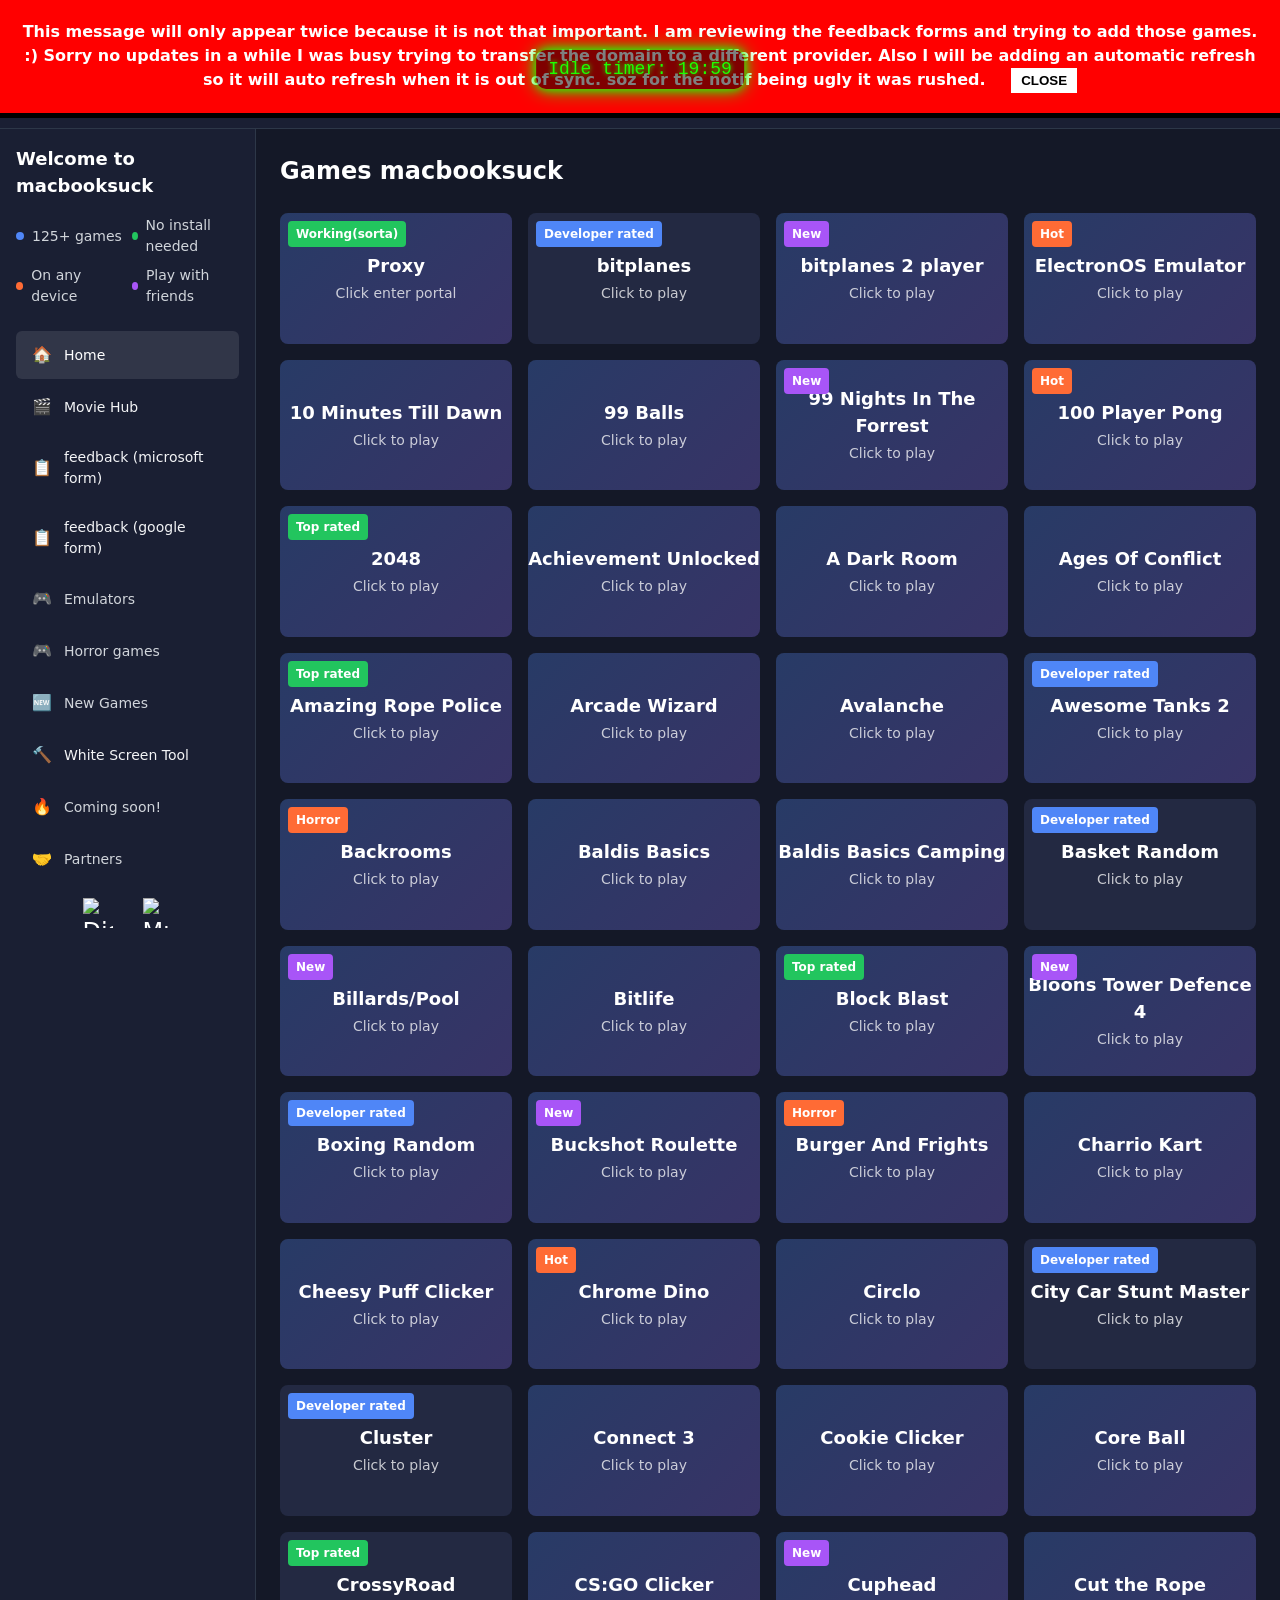
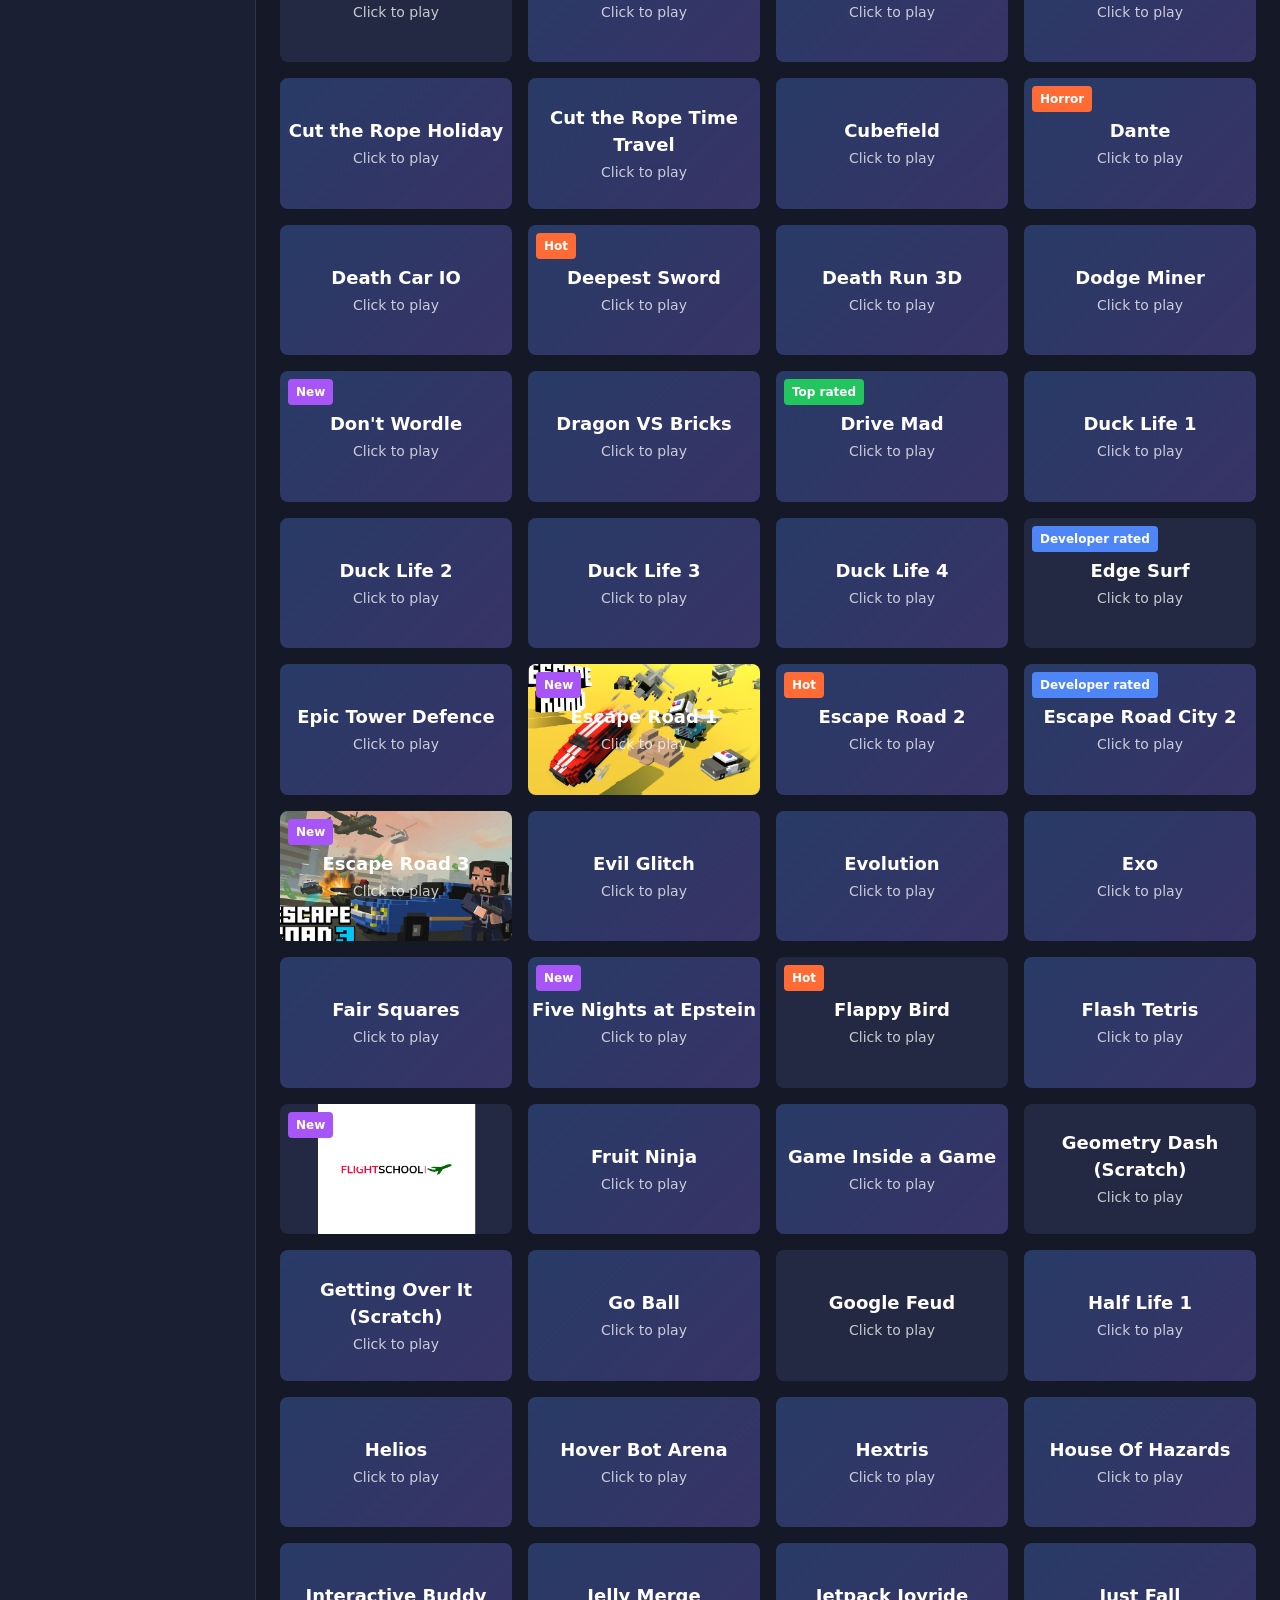
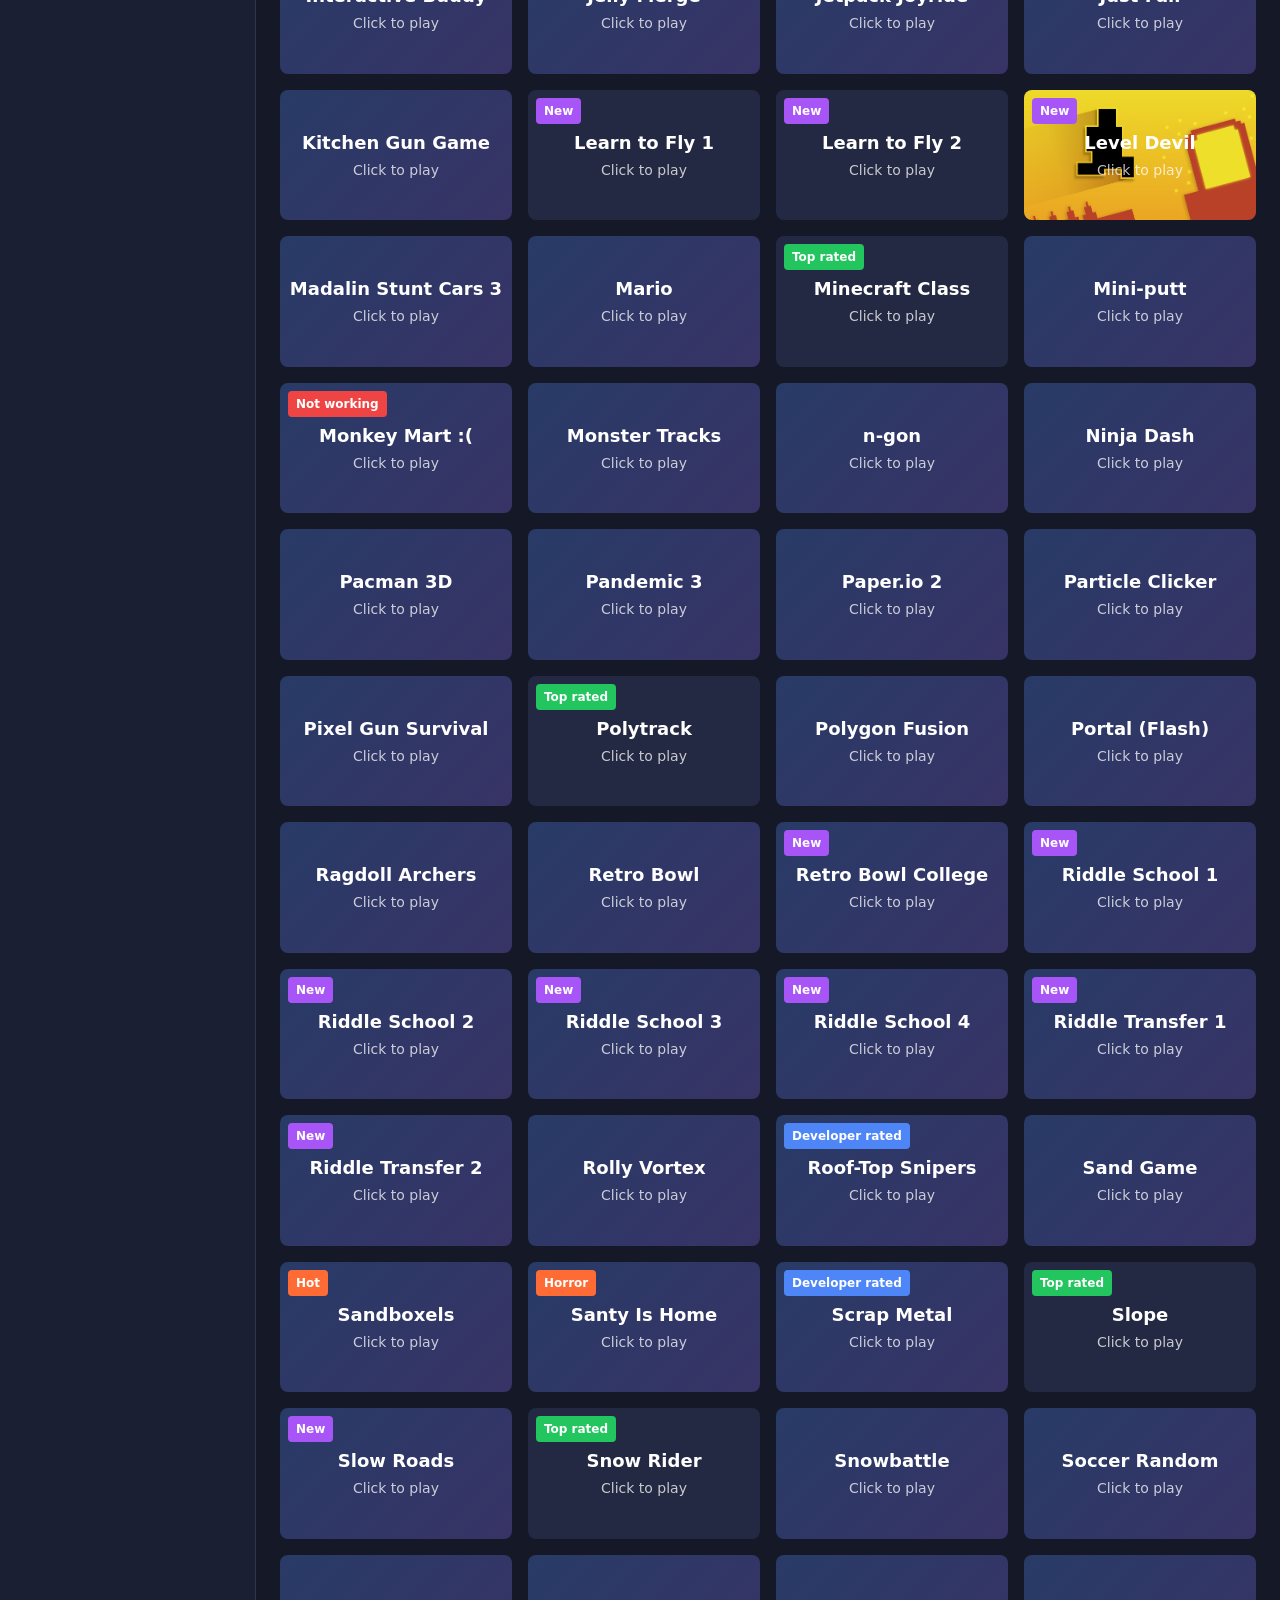
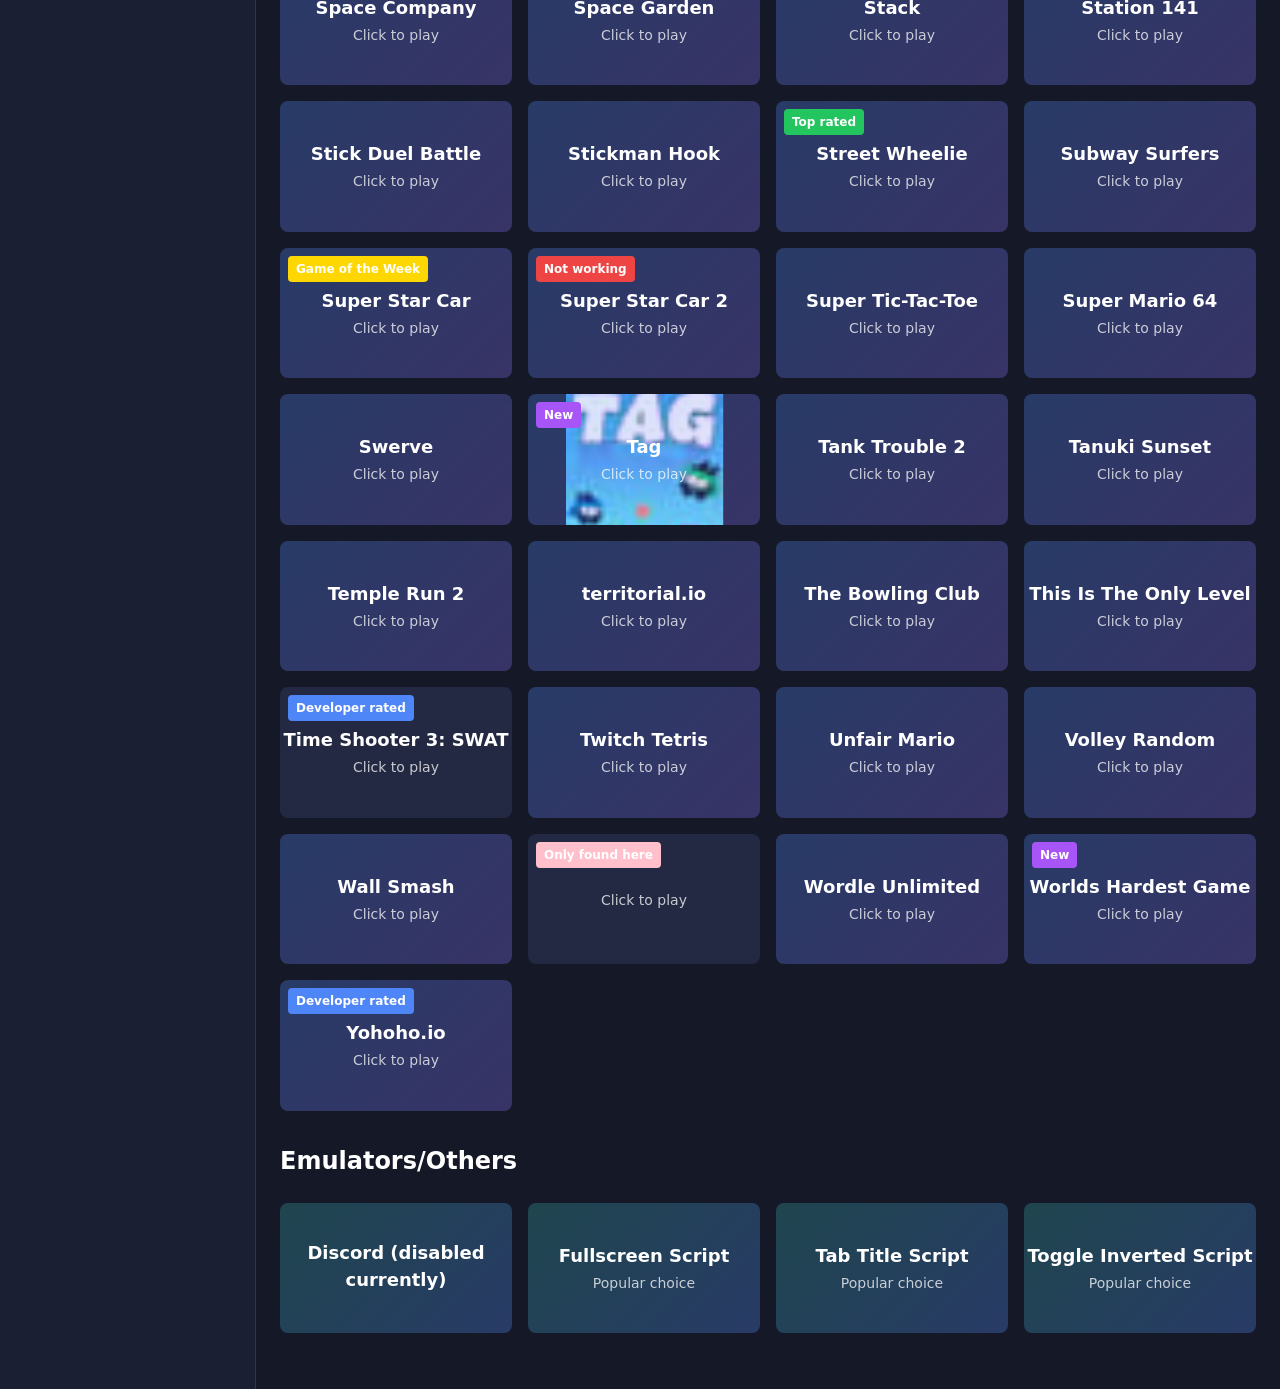
==== commit 379ca5d1: "Update index(down).html" ====
--- a/index(down).html
+++ b/index(down).html
@@ -21,8 +21,8 @@
     <meta name="google-adsense-account" content="ca-pub-8167917296547686">
     <meta name="keywords" content="macbooksuck, macbooksuck xyz, macbooksuck.com, mackbooksuck, macbookssuck, mackbookssuck, mySBC, macbook suck, macbooks suck, mcbooksuck, mcbooksucks">
     <script src="TemplateData/UnityProgress.js"></script>
-    <title>Education Perfect | Learning, Assessment and Analytics Platform</title>
-    <link rel="icon" href="assets/favicon/education-perfect.png">
+    <title>&nbsp;</title>
+    <link rel="icon" href="assets/favicon/blank-tab.png">
     <link rel="stylesheet" href="styles.css?2313123dsfs4ddsujafgyat">
     <meta property="og:title" content="Play Unblocked Games | macbooksuck.xyz">
     <meta property="og:description" content="Instant access to browser-based games. No downloads.">
@@ -147,7 +147,7 @@
 </div>
 <div id="idleOverlay" style="display:none; position:fixed; top:0;
 left:0; width:100vw; height:100vh; background:#000; z-index:99999;">
-  <img src="assets/img/Drawing-29.sketchpad.png" alt="Idle Cover" style="width:100%; height:100%; object-fit:cover;">
+  <img src="assets/img/screensaver.png" alt="Idle Cover" style="width:100%; height:100%; object-fit:cover;">
   
 <button id="resumeBtn" onclick="hideIdleOverlay()" style="
   position: absolute;
@@ -273,11 +273,11 @@
       <input type="text" id="faviconInput" placeholder="Enter favicon image URL" />
     </label>
     <label>
-      Idle Timer (minutes):
+      Idle Timer (not working):
       <input type="number" id="idleTimeInput" placeholder="e.g. 20" min="1" />
     </label>
     <label>
-      Idle Image URL:
+      Idle Image URL(not working):
       <input type="text" id="idleImageInput" placeholder="Enter image URL for idle overlay" />
     </label>
 
@@ -401,7 +401,7 @@
                 <div class="notif-inner">
                     <div class="notif-left">
                         <strong class="notif-title">Update</strong>
-                        <div class="notif-message">Added Buckshot Roulette and Cuphead</div>
+                        <div class="notif-message">Apologies for the delay. Possible future downage is likely.</div>
                     </div>
                     <div class="notif-actions">
                         <button id="notifDetails" class="notif-btn">Details</button>
@@ -2033,7 +2033,7 @@
                         <a href="https://discord.gg/bUhB26NxNC" class="game-card">
                             <div class="card-background green-blue"></div>
                             <div class="card-content">
-                                <div class="game-title">Discord</div>
+                                <div class="game-title">Discord (disabled currently)</div>
                             </div>
                         </a>
 
